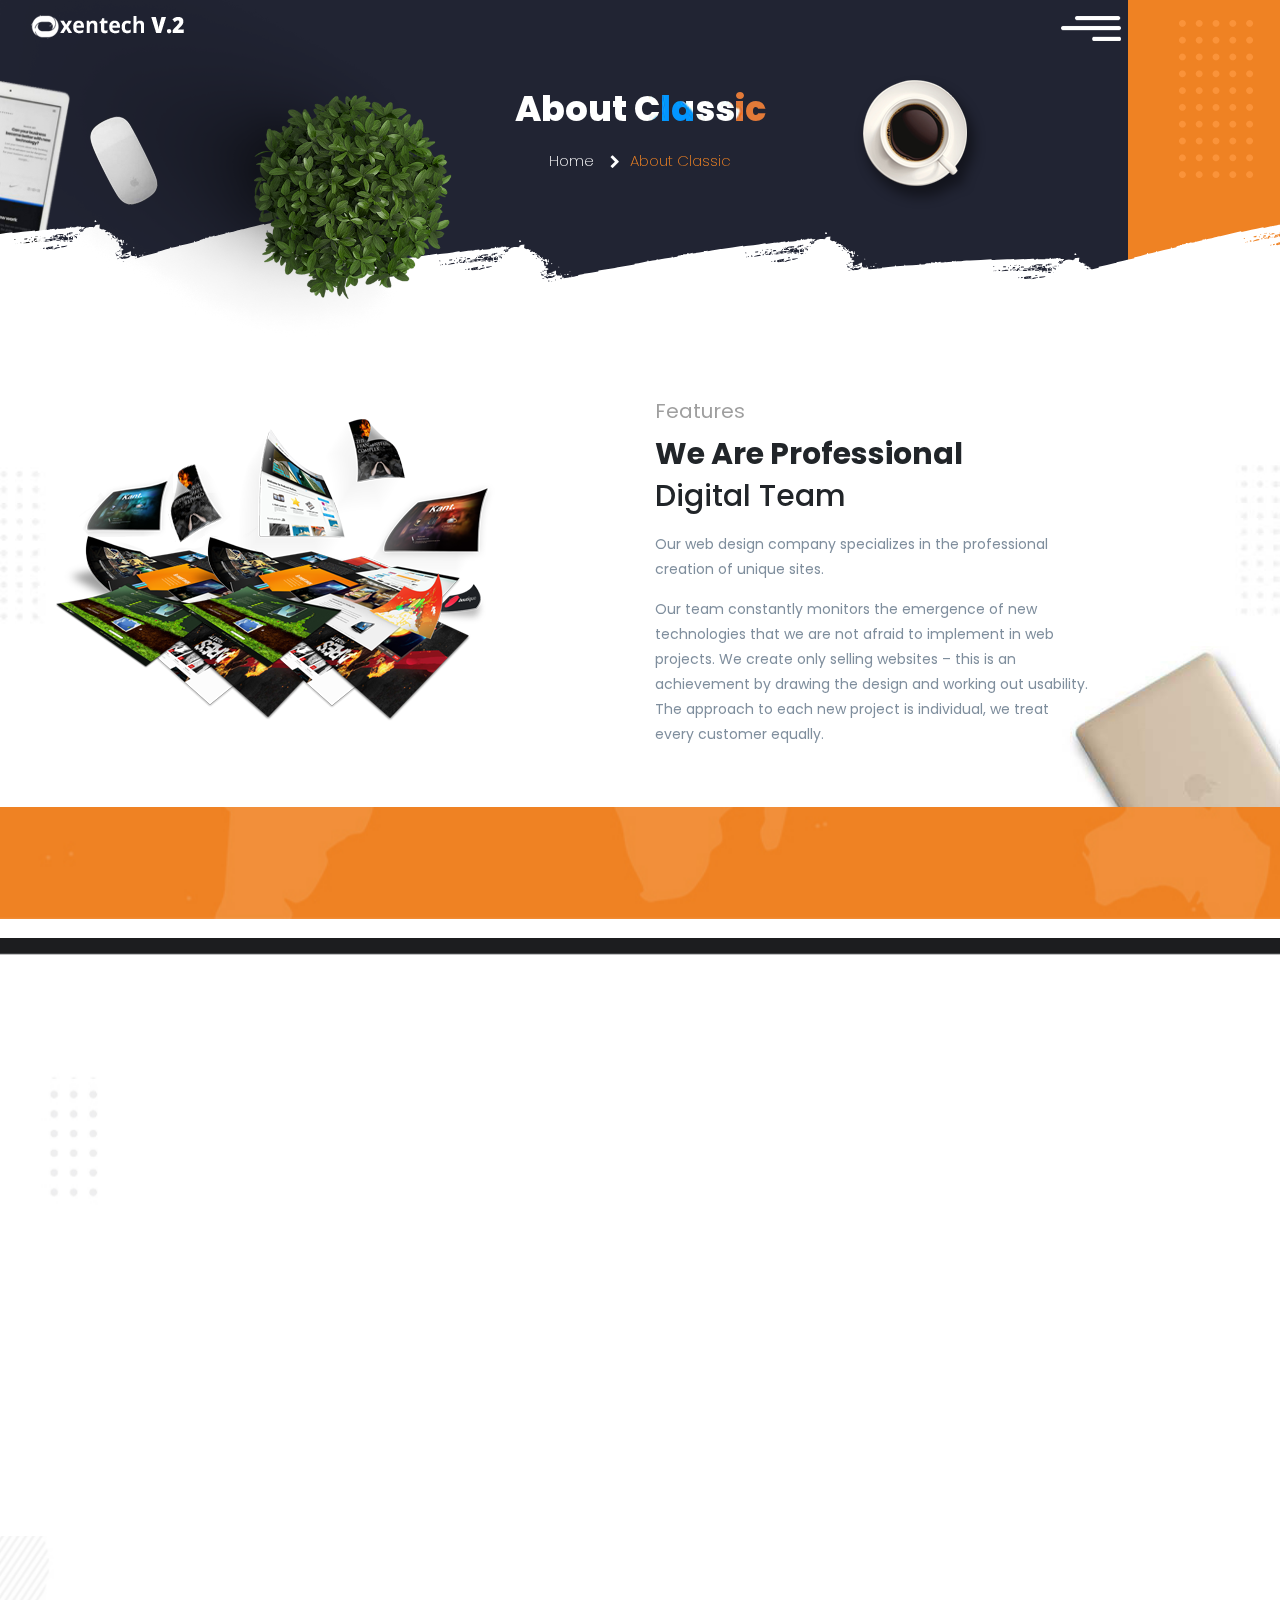
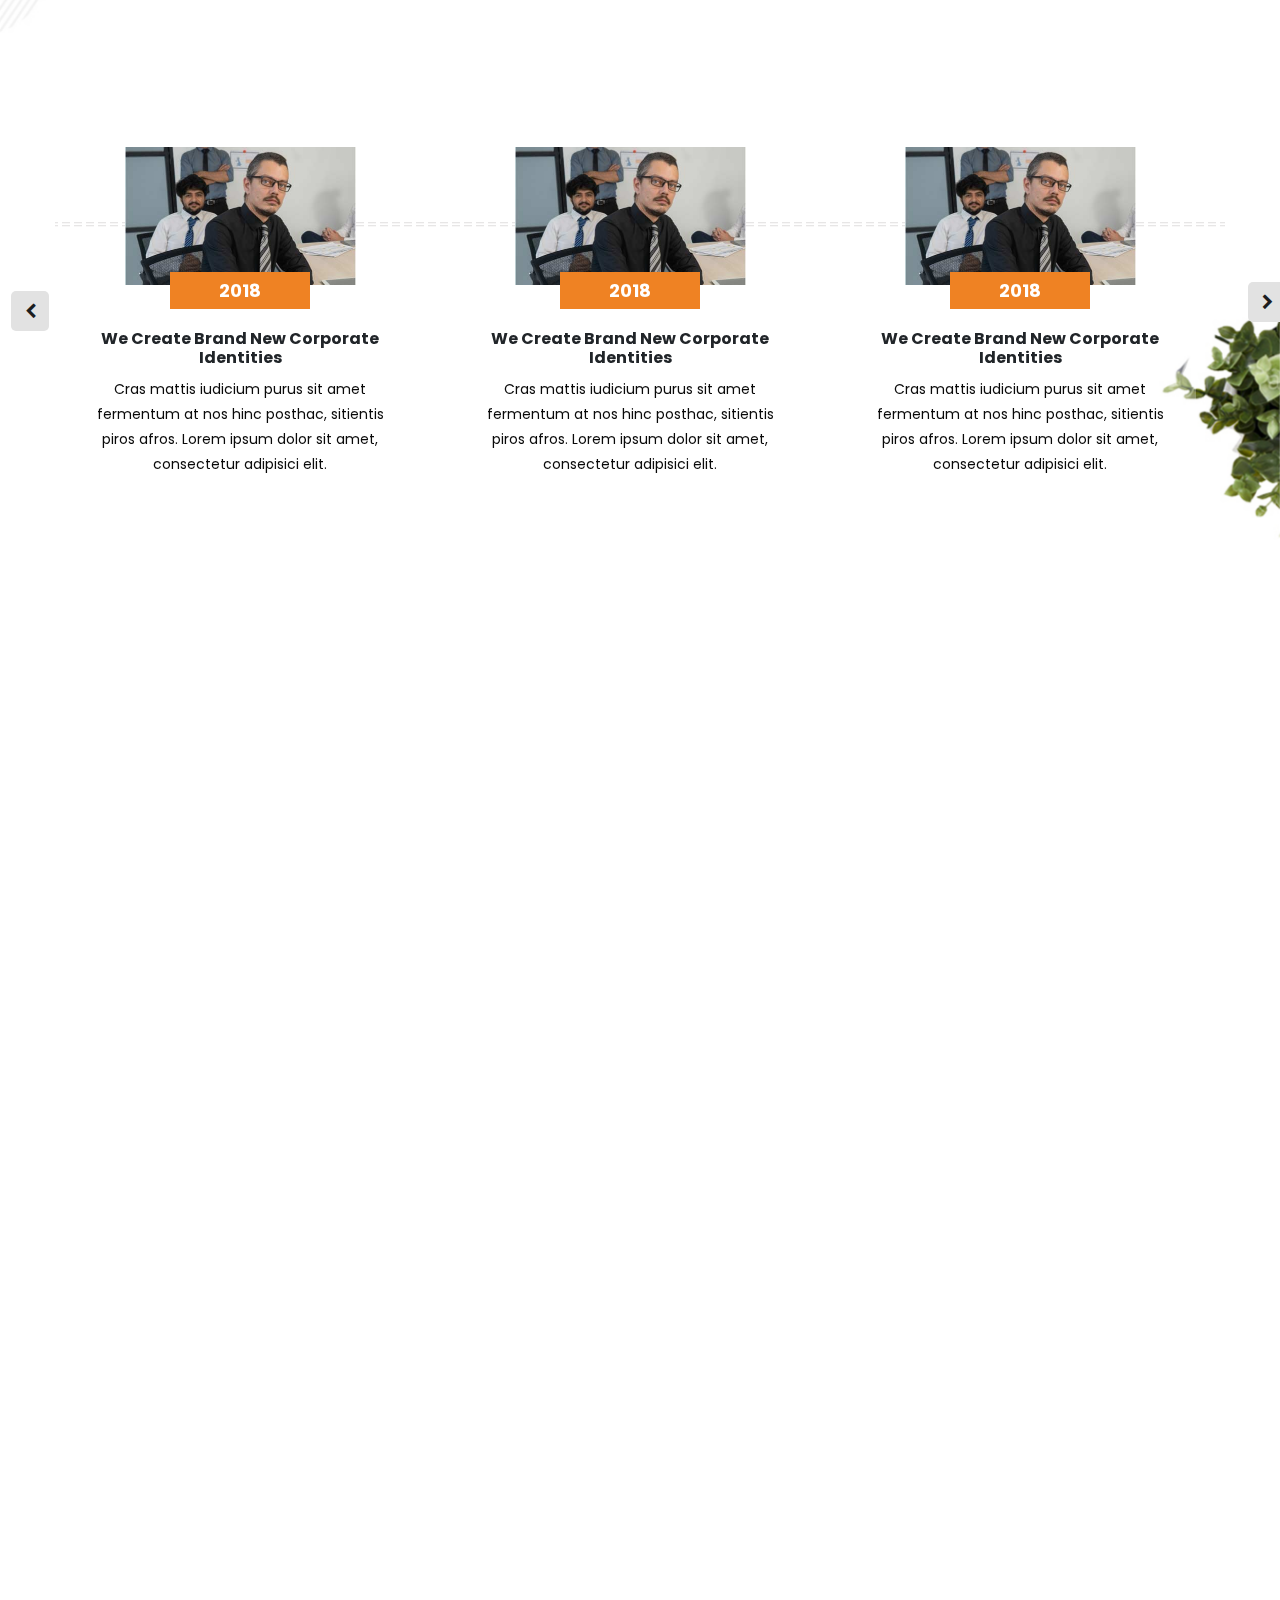
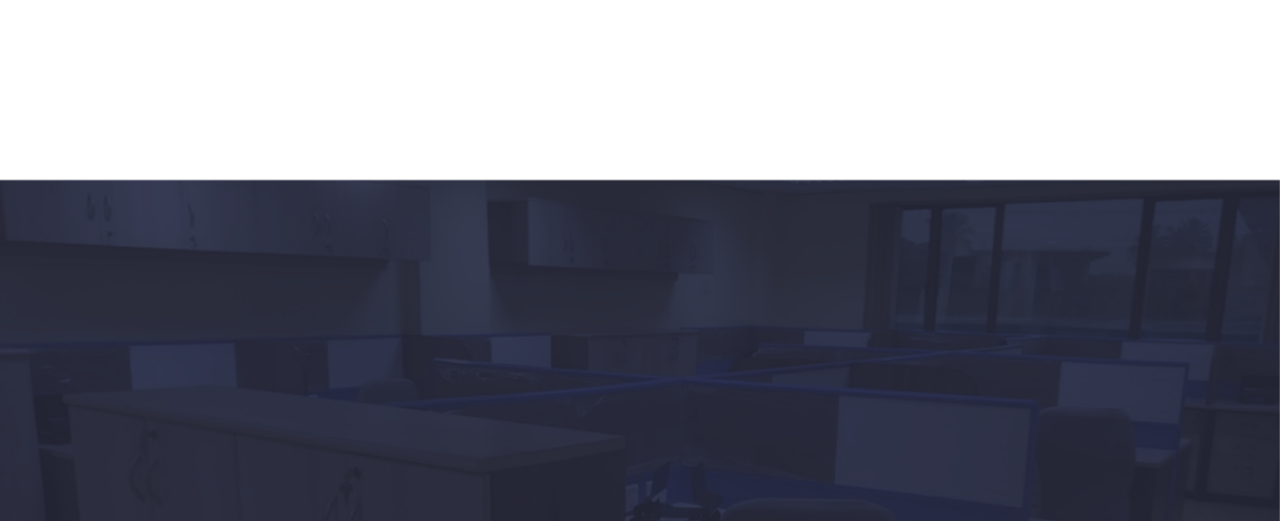
==== about.html @ 2605ba48 "TEST" ====
<!doctype html>
<html lang="en">
<head>
<meta charset="utf-8">
<meta name="viewport" content="width=device-width, initial-scale=1, shrink-to-fit=no">
<title>Oxentech V.2 - About Us</title>
<link rel="shortcut icon" href="favicon.ico" type="image/x-icon">
<!-- Bootstrap CSS -->
<link rel="stylesheet" href="css/bootstrap.min.css">
<!-- custom CSS -->
<link rel="stylesheet" type="text/css" href="css/style.css" media="all">
<link rel="stylesheet" type="text/css" href="https://stackpath.bootstrapcdn.com/font-awesome/4.7.0/css/font-awesome.min.css">
<link rel="preconnect" href="https://fonts.gstatic.com">
<link href="https://fonts.googleapis.com/css2?family=Poppins:wght@300;400;500;600;700&display=swap" rel="stylesheet">
<link rel="stylesheet" href="css/all.min.css" />
<script src="js/ofi.min.js"></script>
<link rel="stylesheet" href="font/flaticon.css" />
<link rel="stylesheet" href="css/aos.css" />
<link rel="stylesheet" href="css/magnific-popup.css" type="text/css">
<link rel="stylesheet" href="css/owl.carousel.min.css"  type="text/css">
</head>
<body>
<div class="total-wb-part about-page sub-comon-page">   
     <header class="head-main">
       <div id="dynamic">
          <nav class="navbar">
               <div class="container"> 
                  <a href="index.html" class="logo">
                     <img src="images/logo.png" alt="logo">
                  </a>
                  <span style="font-size:30px;cursor:pointer" onclick="openNav()">
                      <img src="images/bar-menu.png" alt="logo">
                  </span>
                  <div id="myNav" class="overlay">
                    <a href="javascript:void(0)" class="closebtn" onclick="closeNav()">&times;</a>
                    <div class="overlay-content">
                      <a href="about.html">About</a> 
                      <a href="services.html">Services</a> 
                      <a href="portfolio.html">Portfolio</a> 
                      <a href="contactus.html">Contact</a> 
                    </div>
                  </div>
              </div>
          </nav>
       </div>     
     </header>
    <div id="page">
        <div class="keyart" id="nonparallax">
           <div class="container">
                 <div class="sub-page-heading" data-aos="fade-up">
                    <h1> About Classic </h1>
                    <ul> <li> Home </li> <li class="active"> About Classic </li> </ul>
                 </div>
           </div>
           <img src="images/uiweb-bg5.png" class="bg-7" alt="">
        </div>
        <div class="keyart" id="parallax">
              <div class="keyart_layer parallax" id="keyart-3" data-speed="49"></div>
              <div class="keyart_layer" id="keyart-8" data-speed="100"></div>
              <div class="container">
                 <div class="sub-page-heading" data-aos="fade-up">
                    <h1> About Classic </h1>
                    <ul> <li> Home </li> <li class="active"> About Classic </li> </ul>
                 </div>
               </div>
              <img src="images/ab-coffie.png" class="ab-c" alt="picv0" data-aos="fade-left">
              <img src="images/laptop-ab.png" class="ab-c2" alt="picv0" data-aos="fade-right">
              <img src="images/ab-mouse.png" class="ab-c3" alt="picv0" data-aos="fade-up">
              <img src="images/d2.png" class="dots5" alt="picv0" data-aos="fade-up">
        </div> 
          <div id="maincontain">
               <div id="main">
                     <div class="about-text">
                       <div class="container">
                           <div class="left-text-a1">
                              <div class="demo-table-cell">
                                <div class="row">
                                    <div class="col-sm-12 col-lg-6" data-aos="fade-right">
                                       <img src="images/unnamed.png" alt="pic"> 
                                    </div>
                                     <div class="col-sm-12 col-lg-6" data-aos="fade-left">
                                        <h5> Features </h5>
                                        <h1> We Are Professional <span> Digital Team </span> </h1>
                                         <p> Our web design company specializes in the professional
                                          creation of unique sites. </p>
                                          <p> Our team constantly monitors the emergence of new technologies that we are not afraid to implement in web projects. We create only selling websites – this is an achievement by drawing the design and working out usability. The approach to each new project is individual, we treat every customer equally. </p>
                                     </div>
                                </div>
                              </div>
                           </div>
                       </div>
                       <img src="images/bg-a-1.jpg" alt="bg-ab" class="about-bg">
                     </div>
                     <section class="jarallax bg-2">
                       <img class="jarallax-img" src="images/bg-a-2.jpg" alt="">
                       <div class="container">
                          <div class="demo-table feature-call">
                                 <div class="demo-table-cell">
                                   <div class="row">
                                       <div class="col-sm-12 col-md-4 col-lg-4">
                                          <div class="comon-about-text" data-aos="fade-right">
                                             <h4> 32 + </h4>
                                             <h5> Professionals team </h5>
                                          </div>
                                       </div> 
                                       <div class="col-sm-12 col-md-4 col-lg-4">
                                          <div class="comon-about-text" data-aos="fade-down">
                                             <h4> 200 + </h4>
                                             <h5> Satisfied customers </h5>
                                          </div>
                                       </div>
                                       <div class="col-sm-12 col-md-4 col-lg-4">
                                          <div class="comon-about-text" data-aos="fade-left">
                                             <h4> 8 + </h4>
                                             <h5> Years of experience </h5>
                                          </div>
                                       </div>
                                   </div>
                                 </div>
                          </div>
                       </div>
                    </section>
                     <section class="jarallax bg-3">
                       <img class="jarallax-img d-mob-none" src="images/bg-a-3.jpg" alt="">
                       <img class="jarallax-img d-mob-block" src="images/bg-a-3-m.jpg" alt="">
                       <div class="container">
                          <div class="demo-table feature-call">
                                 <div class="demo-table-cell">
                                  <div class="about-our-div1">
                                   <div class="row">
                                       <div class="col-lg-4">
                                          <div class="comon-about-text-2" data-aos="fade-down">
                                             <span> 01 </span>
                                             <h5> <i class="far fa-check-circle"></i> Our Responsibility </h5>
                                             <p> Lorem Ipsum is simply text of the printing and typesetting industry. Lorem Ipsum has been standard dummy. Lorem ipsum dolor sit amet, consectetuer adipiscing elit, </p>
                                             <a href="#"> Learn  more </a>
                                          </div>
                                       </div> 
                                       <div class="col-lg-4">
                                          <div class="comon-about-text-2" data-aos="fade-up">
                                             <span> 02 </span>
                                             <h5> <i class="far fa-check-circle"></i> Our Approach </h5>
                                             <p> Lorem Ipsum is simply text of the printing and typesetting industry. Lorem Ipsum has been standard dummy. Lorem ipsum dolor sit amet, consectetuer adipiscing elit, </p>
                                             <a href="#"> Learn  more </a>
                                          </div>
                                       </div>
                                       <div class="col-lg-4">
                                          <div class="comon-about-text-2" data-aos="fade-down">
                                             <span> 03 </span>
                                             <h5> <i class="far fa-check-circle"></i> Our Mission </h5>
                                             <p> Lorem Ipsum is simply text of the printing and typesetting industry. Lorem Ipsum has been standard dummy. Lorem ipsum dolor sit amet, consectetuer adipiscing elit, </p>
                                             <a href="#"> Learn  more </a>
                                          </div>
                                       </div>
                                   </div>
                                  </div>
                                 </div>
                          </div>
                       </div>
                    </section>		
                     <section class="jarallax">
                       <img class="jarallax-img" src="images/aboutus2-big.jpg" alt="">
                          <div class="ps-heading" data-aos="fade-up">
                                       <h5> Few  Words About Us </h5>
                                       <h1> Our Great Story </h1> 
                                    </div>
                          <div class="demo-table feature-call">
                                 <div class="story-part-about">
                                    <div class="container">
                                       <div id="story-div" class="owl-carousel" data-aos="fade-down">
                                         <div class="items-story">
                                           <div class="img-st-box">
                                             <img src="images/st-pic.jpg" alt="">
                                           </div>
                                           <div class="story-content">
                                             <h4> 2018 </h4>
                                             <h5> We Create Brand New Corporate Identities </h5>
                                             <p> Cras mattis iudicium purus sit amet fermentum at nos hinc posthac, sitientis piros afros. Lorem ipsum dolor sit amet, consectetur adipisici elit.  </p>
                                           </div>
                                         </div>
                                         <div class="items-story">
                                           <div class="img-st-box">
                                             <img src="images/st-pic.jpg" alt="">
                                           </div>
                                           <div class="story-content">
                                             <h4> 2018 </h4>
                                             <h5> We Create Brand New Corporate Identities </h5>
                                             <p> Cras mattis iudicium purus sit amet fermentum at nos hinc posthac, sitientis piros afros. Lorem ipsum dolor sit amet, consectetur adipisici elit.  </p>
                                           </div>
                                         </div>
                                         <div class="items-story">
                                           <div class="img-st-box">
                                             <img src="images/st-pic.jpg" alt="">
                                           </div>
                                           <div class="story-content">
                                             <h4> 2018 </h4>
                                             <h5> We Create Brand New Corporate Identities </h5>
                                             <p> Cras mattis iudicium purus sit amet fermentum at nos hinc posthac, sitientis piros afros. Lorem ipsum dolor sit amet, consectetur adipisici elit.  </p>
                                           </div>
                                         </div>
                                         <div class="items-story">
                                           <div class="img-st-box">
                                             <img src="images/st-pic.jpg" alt="">
                                           </div>
                                           <div class="story-content">
                                             <h4> 2018 </h4>
                                             <h5> We Create Brand New Corporate Identities </h5>
                                             <p> Cras mattis iudicium purus sit amet fermentum at nos hinc posthac, sitientis piros afros. Lorem ipsum dolor sit amet, consectetur adipisici elit.  </p>
                                           </div>
                                         </div>
                                         <div class="items-story">
                                           <div class="img-st-box">
                                             <img src="images/st-pic.jpg" alt="">
                                           </div>
                                           <div class="story-content">
                                             <h4> 2018 </h4>
                                             <h5> We Create Brand New Corporate Identities </h5>
                                             <p> Cras mattis iudicium purus sit amet fermentum at nos hinc posthac, sitientis piros afros. Lorem ipsum dolor sit amet, consectetur adipisici elit.  </p>
                                           </div>
                                         </div>
                                       </div>
                                       <div class="about-last-sevice">
                                          <div class="comon-last-ser" data-aos="fade-down">
                                            <div class="col-lg-6">
                                              <div class="ppic-box-ser">
                                                 <img src="images/ab-pic2.jpg" alt="">
                                              </div>
                                            </div>
                                            <div class="col-lg-6">
                                              <div class="about-last-sevice-text">
                                                 <img src="images/ab-dots.png" class="bg-pic1-about" alt="">
                                                 <h6> Creative Solution And Results that Grow Brands </h6>
                                                 <h4> It's All About Turning Great <br> Ideas Into Your Project </h4>
                                                 <p> We offer a dynamic environment where work becomes fun. A creative fully furnished space located in the heart of Los Angeles, which has a lounge by the pool, arcade games, coffee bar, phone booths and of course 24×7 power and internet. </p>
                                                 <p> We offer a dynamic environment where work becomes fun. A creative fully furnished space located in the heart of Los Angeles, which has a lounge by the pool, arcade games, coffee bar, phone booths and of course 24×7 power and internet. </p>
                                                 <a href="#"> <span>  Learn more  </span>
                                                 <i class="fas fa-arrow-right"></i> </a>
                                              </div>
                                            </div>
                                          </div>
                                          <div class="comon-last-ser" data-aos="fade-up">
                                            <div class="col-lg-6">
                                              <div class="ppic-box-ser">
                                                 <img src="images/ab-pic3.jpg" alt="">
                                              </div>
                                            </div>
                                            <div class="col-lg-6">
                                              <div class="about-last-sevice-text">
                                                 <img src="images/ab-dots.png" class="bg-pic1-about" alt="">
                                                 <h6> Creative Solution And Results that Grow Brands </h6>
                                                 <h4> It's All About Turning Great <br> Ideas Into Your Project </h4>
                                                 <p> We offer a dynamic environment where work becomes fun. A creative fully furnished space located in the heart of Los Angeles, which has a lounge by the pool, arcade games, coffee bar, phone booths and of course 24×7 power and internet. </p>
                                                 <p> We offer a dynamic environment where work becomes fun. A creative fully furnished space located in the heart of Los Angeles, which has a lounge by the pool, arcade games, coffee bar, phone booths and of course 24×7 power and internet. </p>
                                                 <a href="#"> <span>  Learn more  </span>
                                                 <i class="fas fa-arrow-right"></i> </a>
                                              </div>
                                            </div>
                                          </div>
                                      </div>
                                    </div>
                                 </div>
                          </div>
                    </section>	
                     <footer>
                       <div class="ft-div-text">  
                        <div class="row">
                           <div class="col-lg-6" data-aos="fade-up">
                             <div class="top-ft" >
                                <a href="index.html" class="ft-logo"> <img src="images/logo.png" alt="".> </a>
                                <hr>
                                <p>We are a professional web and app development company based in India and provide offshore outsourcing services with complete 100% satisfaction.</p>
                              <a href="#" class="trms"> Terms and Condition Privacy Policy </a>
                             </div>
                              <p class="copy-text d-mob-none"> @ Copyright 2022 </p> 
                           </div>
                           
                           <div class="col-lg-6">
                              <div class="socal-media" data-aos="fade-left">
                                 <ul>
                                   <li> <a href="#"> <i class="fab fa-facebook-f"></i> </a> </li>
                                   <li> <a href="#"> <i class="fab fa-twitter"></i> </a> </li>
                                   <li> <a href="#"> <i class="fab fa-google-plus-g"></i> </a> </li>
                                 </ul>
                              </div>
                              <div class="clearfix"></div>
                              
                              <div class="ft-contact" data-aos="fade-down">
                                <h4> <i class="fas fa-phone-alt"></i> 0011-010203 | 0022-003344 </h4>
                                <hr>
                                <h5> Contact Us </h5>
                                <ul>
                                    <li> <i class="fas fa-map-marker-alt"></i> 11 Elgar Rd, Box Hill South, VIC XX45 Australia </li>
                                    <li>
                                        <a href="mailto:"> <i class="fas fa-envelope"></i> support@example.com </a>
                                    </li>
                                </ul>
                            </div>

                           </div>
                        </div>
                       </div> 
                        <img src="images/ft-bg.png" class="ft-bg1" alt="">
                       <p class="copy-text d-mob-block"> @ Copyright 2020 </p>
                     </footer>
                </div>
         </div>  
    </div>
</div> 
<!-- Bootstrap JS -->
<script src="js/jquery-3.4.1.min.js"></script>
<script src="js/popper.min.js" ></script>
<script src="js/bootstrap.min.js" ></script>
<script src="js/coustom.js"></script>
<script src="js/jarallax.js"></script>
<script type="text/javascript" src="js/carasoul-d.js"></script>
<script type='text/javascript' src='js/owl.carousel.min.js'></script>
<script src="js/aos.js"></script>
<script>
  AOS.init({
	duration: 1200,
  once: true,
	easing: 'ease-in-out-sine'
  });
</script>
<script type="text/javascript" src="js/jquery.simplePagination.js"></script>
<script type="text/javascript" src="js/jquery.magnific-popup.min.js"></script>
 </body>
</html>
---- css/style.css ----
@charset "utf-8";*,::after,::before{box-sizing:border-box;padding:0;margin:0;}
a:hover{text-decoration:none;}
a, abbr, acronym, address, applet, big, blockquote, body, cite, code, dd, del, dfn, div, dl, dt, em, fieldset, font, form, h1, h2, h3, h4, h5, h6, html, iframe, img, ins, kbd, label, legend, li, object, ol, p, pre, q, s, samp, small, span, strike, strong, sub, sup, tt, ul, var{border:0;font-style:inherit;font-weight:inherit;margin:0;outline:none !important;padding:0;vertical-align:baseline;font-family:'Poppins', sans-serif;}
button:focus{border:none;outline:none;box-shadow:none;}
img{max-width:100%;}
body{margin:0;padding:0;font-size:15px;color:#212529;}
h1{font-size:30px;font-weight:700;}
p{color:#7f8e9d;}
.total-wb-part{overflow:hidden;}
.head-main{position:relative;left:0;right:0;top:0;width:100%;margin:auto;overflow:hidden;}
.navbar{position:fixed;z-index:2222;left:0;right:0;top:0;width:73%;}
.newClass .navbar{position:fixed;width:100%;background:#212332;animation:slide-down 0.7s;z-index:99;}
@keyframes slide-down{0%{transform:translateY(-100%);}
 100%{transform:translateY(0);}
 }
 @keyframes slide{0%{opacity:0;transform:translateY(50%);}
 100%{opacity:1;transform:translateY(0);}
 }
.overlay{height:0%;width:100%;position:fixed;z-index:93;top:0;left:0;background-color:rgb(0,0,0);background-color:rgba(0,0,0, 0.9);overflow-y:hidden;transition:0.5s;}
.overlay-content{position:relative;top:25%;width:100%;text-align:center;margin-top:30px;}
.overlay a{padding:8px;text-decoration:none;font-size:36px;color:#818181;display:block;transition:0.3s;}
.overlay a:hover, .overlay a:focus{color:#f1f1f1;}
.overlay .closebtn{position:absolute;top:20px;right:45px;font-size:60px;}
.banner-part{position:absolute;left:0;right:0;top:0;width:100%;margin:auto;z-index:1;}
.banner-part .parallax-window{height:676px;}
.banner-content{display:flex;padding-top:150px;}
.ban-text h5,.ban-text h1{color:#fff;}
@media (min-width:1600px){.banner-part .parallax-window{height:876px;}
.dots1{position:absolute;left:50%;top:120px;}
}
@media screen and (max-height:450px){.overlay{overflow-y:auto;}
 .overlay a{font-size:20px}
 .overlay .closebtn{font-size:40px;top:15px;right:35px;}
}
.jarallax-keep-img{position:relative;z-index:0;}
.jarallax-keep-img > .jarallax-img{position:relative;display:block;max-width:100%;height:auto;z-index:-100;}
.jarallax{min-height:676px;}
.jarallax-keep-img.demo-float-left{margin-right:15px;margin-left:-60px;}
.jarallax-keep-img.demo-float-right{margin-left:15px;margin-right:-60px;}
.jarallax{position:relative;z-index:0;}
.jarallax > .jarallax-img{position:absolute;object-fit:cover;font-family:'object-fit:cover;';top:0;left:0;width:100%;height:100%;z-index:-1;}
.demo-table{display:table;width:100%;height:600px;}
.demo-table-cell{display:table-cell;vertical-align:middle;}
.demo-gap{padding:50px;overflow:hidden;}
.demo-gap h1,.demo-gap h2,.demo-gap h3{text-align:center;}
.demo-gap .container{max-width:800px;margin:0 auto;}
.demo-gap-half{display:table;width:100%;}
.demo-gap-half > div{display:table-cell;width:50%;}
.demo-gap-half .demo-gap-1 .jarallax,.demo-gap-half .demo-gap-2 .jarallax{padding-top:56.25%;min-height:0;height:0;}
.demo-gap-half .demo-gap-1 .jarallax{padding-top:112.5%;}
.demo-float-left{float:left;}
.demo-float-right{float:right;}
.slider{background:url(../images/broser.png) no-repeat;height:372px;width:631px;display:inline-block;margin:60px 0 0 82px;position:relative;}
.po-slider{height:392px;overflow:hidden;top:35px;position:relative;width:615px;border-radius:0 0 8px 8px;left:1px;}
.ps-items{height:330px;overflow:hidden;width:613px;border-radius:0 0 8px 8px;}
.po-slider:hover .ps-items{overflow-Y:scroll;overflow-X:hidden;}
.po-slider:hover .ps-items::-webkit-scrollbar{width:6px;}
.ps-items::-webkit-scrollbar-track{box-shadow:inset 0 0 5px grey;}
.ps-items::-webkit-scrollbar-thumb{background:#0696fb;}
.ps-items::-webkit-scrollbar-thumb:hover{background:#0696fb;}
.ps-items img{width:100% !important;border-radius:0 0 8px 8px;}
.demo-table-cell .row{place-items:center;}
.banner-text{position:relative;padding-left:35px;z-index:3;}
.banner-text:before{width:150px;height:282px;top:-50px;position:absolute;content:'';border:solid 10px #2a2d42;z-index:1;left:0;}
.banner-text:after{width:150px;height:282px;top:-50px;position:absolute;content:'';background:-moz-linear-gradient(-45deg, rgba(34,36,51,1) 0%, rgba(33,35,49,1) 72%, rgba(33,35,49,1) 81%, rgba(33,35,50,0) 100%);background:-webkit-linear-gradient(-45deg, rgba(34,36,51,1) 0%,rgba(33,35,49,1) 72%,rgba(33,35,49,1) 81%,rgba(33,35,50,0) 100%);background:linear-gradient(135deg, rgba(34,36,51,1) 0%,rgba(33,35,49,1) 72%,rgba(33,35,49,1) 81%,rgba(33,35,50,0) 100%);filter:progid:DXImageTransform.Microsoft.gradient( startColorstr='#222433', endColorstr='#00212332',GradientType=1 );z-index:2;right:120px;}
.banner-text h5{text-transform:capitalize;margin-bottom:8px;position:relative;z-index:3;color:#fff;}
.banner-text h1{background:url(../images/text-bg.jpg) no-repeat;color:transparent;background-clip:text;-webkit-text-fill-color:transparent;-webkit-background-clip:text;background-position:-130px;font-size:35px;font-weight:800;position:relative;z-index:3; background-color:#fff;}
.discover-bn{position:relative;z-index:3;background-image:linear-gradient(to bottom, #ffffff, #e8e8e8, #d1d1d1, #bbbbbb, #a5a5a5);border-radius:0;margin:20px 0 0 0;padding:12px 20px;border:none;font-size:14px;}
.discover-bn span{color:#29234f !important;}
.discover-bn:after{height:46px;width:1px;position:absolute;content:'';right:47px;background:#6c6693;top:0;}
.discover-bn i{margin-left:25px;}
.owl-nav{position:absolute;bottom:-60px;left:0;}
.owl-prev{width:10px;height:10px;display:inline-block;position:relative;left:8px;background:transparent;border:solid transparent;}
.owl-prev span{display:none;}
.owl-prev:after{position:absolute;left:0;bottom:0;font-size:16px;line-height:40px;background:#2a2d42;box-shadow:#1e1d21 0px 8px 15px;color:#88819a;z-index:3;display:inline-block;width:38px;height:40px;border-radius:5px;content:'\f053';font-family:'FontAwesome';}
.owl-next{width:10px;height:10px;display:inline-block;position:relative;left:43px;background:transparent;border:solid transparent;}
.owl-next span{display:none;}
.owl-next:after{position:absolute;left:0;bottom:0;font-size:16px;line-height:40px;background:#2a2d42;box-shadow:#1e1d21 0px 8px 15px;color:#88819a;z-index:3;display:inline-block;width:38px;height:40px;border-radius:5px;content:'\f054';font-family:'FontAwesome';}
.about-page{position:relative;width:100%;overflow:hidden;}
.about-text{padding-bottom:60px;}
.keyart, .keyart_layer{height:680px;}
#parallax{display:none;}
#nonparallax{display:block;}
#maincontain{background-color:#fff;position:relative;z-index:98;}
.pax #maincontain{top:140px;}
#main{width:100%;padding-left:0;padding-right:0;margin-left:auto;margin-right:auto;z-index:99;position:relative;background-color:#fff;}
.about-bg{position:absolute;top:0;left:0;right:0;background-size:cover;margin:auto;}
.about-text .discover-bn{background-image:linear-gradient(to bottom, #4c4382, #48407c, #443c76, #413970, #3d366a);}
.about-text .discover-bn span,.about-text .discover-bn i{color:#fff !important;}
.feature-call .left-text-a2 h5{color:#fff;margin-bottom:10px;}
.feature-call .left-text-a2 h1{margin-bottom:20px;color:#fff;line-height:42px;}
.feature-call .left-text-a2 p{color:#fff;}
.feature-call .left-text-a2 span{font-weight:200;}
.feature-call .left-text-a2 hr{background:#ef8223;width:50%;height:2px;}
.feature-call .left-text-a2 .form-group h5{color:#fff;margin-bottom:20px;font-weight:400;font-size:16px;text-transform:uppercase;}
.feature-call .email-text{display:flex;background:#fff;border-radius:8px;height:43px;place-items:center;}
.feature-call .email-text .form-control{border:none;height:43px;}
.feature-call .email-text .btn{background:#ef8223;color:#fff;outline:none;border-radius:0 8px 8px 0;height:43px;font-size:14px;}
.services-home{background:#fbfbfb;width:100%;display:inline-block;padding-left:90px;}
.left-text-a3{margin-top:90px;padding-right:30px;}
.accordion .card-header:after{font-family:'FontAwesome';content:"\f068";float:right;}
.accordion .card-header.collapsed:after{content:"\f067";}
.right-sevices-1{padding-left:15px 0 0 0;width:100%;flex-wrap:wrap;display:flex;}
.right-sevices-1 > div{padding:0;}
.comon-services{position:relative;height:394px;overflow:hidden;width:100%;display:grid;place-items:center;text-align:center;transition:all 0.5s;background:#ecebeb;}
.comon-services .item-services{z-index:3;position:relative;}
.comon-services:hover{background:#fff;}
.comon-services .services-i{position:absolute;top:0;right:0;}
.comon-services .services-i2{position:absolute;left:10px;bottom:0;}
.comon-services span{margin-bottom:30px;display:inline-block;}
.comon-services h5{font-weight:600;font-size:18px;margin-bottom:30px;background-image:linear-gradient( to left, transparent, transparent 50%, #ef8223 50%, #ef8223 );background-position:100% 0;background-size:200% 100%;transition:all 0.25s ease-in;padding:8px 2px;}
.comon-services p{font-weight:500;font-size:13px;line-height:26px;width:91%;margin:auto;margin-bottom:50px;}
.comon-services:hover h5{background-position:0 0;color:#fff;}
.comon-services a{font-weight:600;color:#4d4484;text-transform:uppercase;background-image:linear-gradient( to left, transparent, transparent 50%, #4b4280 50%, #4b4280 );background-position:100% 0;background-size:200% 100%;transition:all 0.25s ease-in;padding:8px 15px;}
.comon-services a:hover{background-position:0 0;color:#fff;}
.ps-heading{text-align:center;margin:101px 0 50px 0;width:100%;display:inline-block;}
.portfolio-part-home .row > div{padding:0;}
.portfolio-items{width:96%;overflow:hidden;height:300px;margin-bottom:10px;}
.portfolio-items img{transition:all 0.5s;width:100%;}
.portfolio-items:hover img{-webkit-transform:scale(1.08);transform:scale(1.08);}
.portfolio-items:hover .zoom-div{opacity:9;width:80%;height:80%;}
.portfolio-items:hover .image-link{cursor:pointer;}
.zoom-div{position:absolute;bottom:0;width:0;height:0;background:rgba(0,0,0,0.5);top:0;left:0;right:0;opacity:0;transition:all 0.5s;margin:auto;display:grid;place-items:center;}
.zoom-div i{font-size:40px;color:#fff;}
.discover-bn2{position:relative;z-index:3;background-image:linear-gradient(to bottom, #4c4382, #48407c, #443c76, #413970, #3d366a);border-radius:0;margin:auto;top:80px;padding:12px 20px;border:none;font-size:14px;text-align:center;display:table;}
.discover-bn2 span{color:#fff !important;}
.discover-bn2:after{height:46px;width:1px;position:absolute;content:'';right:47px;background:#6c6693;top:0;}
.discover-bn2 i{margin-left:25px;color:#fff;}
.wr-heading{margin:155px 0 80px 0;}
.sevices-items-next{background:#fff;box-shadow:0 1px 8px 0 rgb(0 0 0 / 6%);height:182px;padding:25px 10px 10px 10px;display:inline-block;width:100%;background-image:linear-gradient( to left, transparent, transparent 50%, #ecebeb 50%, #ecebeb );background-position:100% 0;background-size:200% 100%;transition:all 0.25s ease-in;}
.sevices-items-next:hover{background-position:0 0;}
.sevices-items-next h4{font-weight:800;color:#b7b7b7;}
.sevices-items-next span{margin:auto;text-align:center;display:table;}
.sevices-items-next h5{font-weight:800;font-size:16px;color:#090909;text-align:center;}
.services2-part-home{padding:0 20px;width:100%;}
.textimonal-part-home{width:100%;padding:180px 0 0 50px;}
.client-part-div-text{width:100%;display:inline-block;}
.client-part-div-text h5{font-size:16px;margin-bottom:14px;}
.client-part-div-text h1{margin-bottom:14px;}
.cr-items{background:#fff;box-shadow:0 1px 8px 0 rgb(0 0 0 / 6%);width:80%;padding:50px 30px 0 30px;box-sizing:border-box;border-radius:8px;height:325px;}
.cr-items h5{color:#ef8223;position:relative;line-height:29px;margin-top:20px;margin-left:75px;}
.cr-items h5:after{position:absolute;left:-70px;content:'';top:30%;width:50px;height:2px;background:#ef8223;}
.cr-items h5 span{display:block;font-size:16px;color:#212529;}
.slider-ts .owl-nav{top:45%;bottom:0;left:-75px;}
.slider-ts{display:inline-block;padding-left:100px;}
.textimonal-part-home .row{place-items:center;}
.textimonal-part-home .owl-prev:after,.textimonal-part-home .owl-next:after{box-shadow:none;color:#fff;}
footer{position:relative;width:100%;display:inline-block;}
.ft-bg1{position:absolute;top:0;left:0;right:0;width:100%;}
.ft-div-text{position:relative;z-index:9;width:100%;padding-top:22px;}
.top-ft{margin:90px 0 0 50px;}
.top-ft .ft-logo{margin-bottom:10px;display:inline-block;}
.top-ft hr{background:#ef8223;width:20%;height:2px;}
.top-ft p{margin-bottom:20px;color:#fff;font-weight:200;font-size:14px;}
.top-ft .trms{color:#ef8223;}
.copy-text{background:#4b4381;color:#fff;display:inline-block;width:100%;padding:15px 0 15px 50px;margin:16px 0 0 0;}
.socal-media ul{list-style-type:none;padding:0;margin:0 150px 0 0;float:right;}
.socal-media ul li{display:inline-block;margin:0 5px;}
.socal-media ul li a{display:inline-block;width:49px;height:49px;border-radius:50%;border:solid 1px #bbb;overflow:hidden;text-align:center;line-height:49px;color:#fff;font-size:20px;transition:all 0.5s;}
.socal-media ul li a:hover{background:#fff;color:#4b4381;}
.ft-contact{background:rgba(94, 94, 112, 0.3);width:100%;margin-top:20px;padding-left:20px;padding-top:30px;height:100%;}
.ft-div-text .row > div{padding:0;}
.ft-contact h4{color:#fff;}
.ft-contact h4 i{margin-right:10px;color:#ef8223;}
.ft-contact hr{background:#ef8223;width:20%;height:2px;}
.ft-contact h5{color:#fff;font-size:20px;font-weight:700;margin-bottom:20px;}
.ft-contact ul{list-style-type:none;}
.ft-contact ul li{color:#fff;line-height:35px;}
.ft-contact ul i{margin-right:5px;color:#ef8223;}
.ft-contact ul li a{color:#fff;}
.sub-page-heading{display:table;text-align:center;position:relative;z-index:3;margin:auto;top:88px;}
.sub-page-heading h1{background:url(../images/text-bg.jpg) no-repeat;color:transparent;background-clip:text;-webkit-text-fill-color:transparent;-webkit-background-clip:text;background-position:-154px;font-size:35px;font-weight:800;position:relative;z-index:3;}
.sub-page-heading ul{list-style-type:none;padding:0;margin:20px 0 0 0;}
.sub-page-heading ul li{display:inline-block;margin:0 16px;color:#fff;position:relative;font-weight:200;}
.sub-page-heading ul .active{color:#ef8223;}
.sub-page-heading ul li:first-child:after{position:absolute;content:'\f054';font-family:'FontAwesome';font-size:14px;top:2px;right:-26px;}
.about-page .keyart, .about-page .keyart_layer{height:339px;}
.about-page #keyart-3{background-repeat:no-repeat;}
.about-page #keyart-8{background-image:url('../images/aboutus-topbg-01.svg');background-repeat:repeat-x;}
.about-page .navbar{width:90%;}
.about-page .newClass .navbar{width:100%;}
.about-page .left-text-a1 h5{color:#9f9f9f;}
.about-page .left-text-a1 h1 span{display:block;}
.about-page .left-text-a1 p{width:76%;}
.about-page .left-text-a1 p:last-child{margin-top:15px;}
.bg-2{min-height:131px;}
.bg-2 .demo-table{height:131px;}
.about-page .about-text{padding-bottom:60px;padding-top:60px;}
.comon-about-text{text-align:center;display:table;}
.comon-about-text h4{color:#fff;font-weight:600;margin-bottom:10px;}
.about-page .feature-call .row > div:last-child .comon-about-text{float:right;}
.about-page .feature-call .row > div:nth-child(2) .comon-about-text{margin:auto;}
.bg-3{min-height:591px; display:inline-block; width:100%; top:0;}
.bg-3 .demo-table{height:591px;}
.about-our-div1{padding:0;min-height:337px;display:inline-block;box-sizing:border-box;}
.comon-about-text-2 span{width:72px;height:72px;background-color:#ef8223;color:#fff;display:grid;margin:auto;place-items:center;border-radius:50%;overflow:hidden;font-size:23px;font-weight:700;margin-bottom:15px;}
.comon-about-text-2{text-align:center;display:inline-block;padding:35px 45px 50px 45px;min-height:337px;width:100%;background:#fff;border:solid 1px #e6e5e5;}
.comon-about-text-2 h5{font-weight:700;margin-bottom:15px;}
.comon-about-text-2 p{font-size:14px;line-height:25px;margin-bottom:15px;}
.comon-about-text-2 h5 i{color:#4b4281;margin-right:8px;}
.comon-about-text-2 a{font-weight:600;color:#4b4281;margin-bottom:15px;}
.items-story{width:95%;height:330px;display:inline-block;position:relative;}
.items-story:after{position:absolute;right:-119px;top:20%;content:"===============";color:#e7e6e6;width:191px;}
.owl-carousel .owl-stage .owl-item:nth-chid(1) .items-story:after{display:none;}
.items-story .img-st-box{position:absolute;height:138px;width:231px;display:inline-block;margin:auto;left:0;right:0;}
.items-story .img-st-box img{object-fit:cover;width:100%;height:100%;}
.story-content{position:absolute;top:125px;left:0;right:0;display:inline-block;margin:auto;width:100%;padding:0 10px;text-align:center;}
.story-content h4{background:#ef8223;color:#fff;padding:8px 0;width:40%;margin:auto;font-size:18px;font-weight:700;margin-bottom:10px;}
.story-content h5{font-size:16px;font-weight:700;padding-top:10px;padding-bottom:10px;}
.story-content p{width:100%;padding:0 30px;margin:auto;font-size:14px;color:#090909;line-height:25px;}
.story-part-about .owl-prev:after{background:#e2e2e2 !important;box-shadow:none !important;color:#1c1d1f !important;}
.story-part-about .owl-next:after{background:#e2e2e2 !important;box-shadow:none !important;color:#1c1d1f !important;}
.story-part-about .owl-nav{top:50%;left:0;right:0;}
.story-part-about .owl-next{width:10px;height:10px;display:inline-block;position:absolute;right:-30px;left:initial;}
.story-part-about .owl-prev{left:-47px;}
.about-last-sevice{margin:126px 0 120px 0;}
.comon-last-ser{display:flex;flex-wrap:wrap;width:100%;margin-bottom:25px;}
.comon-last-ser > div{padding:0;}
.ppic-box-ser{height:513px;width:100%;}
.ppic-box-ser img{object-fit:cover;width:100%;height:100%;}
.about-last-sevice-text{background:#f3f3f3;padding:48px 30px 0 30px;height:513px;}
.about-last-sevice-text h6{margin-bottom:20px;}
.about-last-sevice-text h4{font-weight:700;line-height:30px;margin-bottom:20px;}
.about-last-sevice-text p{margin-bottom:20px;}
.about-last-sevice-text a{position:absolute;background-image:linear-gradient(to bottom, #4c4382, #48407c, #443c76, #413970, #3d366a);border-radius:0;bottom:30px;padding:12px 20px;border:none;font-size:14px;display:table;}
.about-last-sevice-text p{font-size:14px;font-weight:200;line-height:25px;}
.about-last-sevice-text a span{color:#fff;margin-right:25px;}
.about-last-sevice-text a i{color:#fff;}
.about-last-sevice-text a:after{height:46px;width:1px;position:absolute;content:'';right:16px;background:#6c6693;top:0;margin-right:27px;}
.about-last-sevice .comon-last-ser:last-child{flex-direction:row-reverse;}
.story-content h5,.story-content p{background:rgba(255,255,255,0.3);}
.bg-pic1-about{position:absolute;right:25px;top:10px;}
.bg-3 .row > div{padding:0;}
.bg-3 .row > div:first-child .comon-about-text-2{border-right:none;}
.bg-3 .row > div:last-child .comon-about-text-2{border-left:none;}
.top-services-head{text-align:center;display:block;}
/*.services-page #keyart-3{background-image:url('../images/subpage-banner-01.svg');background-repeat:no-repeat;}
*/.services-page #keyart-8{background-image:url('../images/aboutus-topbg-01.svg');background-repeat:repeat-x;}
.services-page .keyart, .services-page .keyart_layer{height:339px;}
.services-page .navbar{width:90%;}
.tabs-section{width:80%;margin:auto;}
.services-page .bg-2{min-height:884px; position:relative;}
.tabs-section .tab-content{padding-left:20px;float:right;}
.tabs-section .row{justify-content:space-between;}
.tabs-section .nav-link{background:#e6e6e6;border-radius:0;margin-bottom:10px;display:flex;place-items:center;position:relative;}
.tabs-section .nav-link:after{position:absolute;right:-15px;top:17px;border-top:15px solid transparent;border-right:none;border-left:15px solid #e6e6e6;border-bottom:15px solid transparent;content:'';}
.tabs-section .nav-link span{color:#090909;font-weight:700;margin:0 3px;}
.tabs-section .nav-link span:before{color:#acacac;font-weight:200;font-size:30px;}
.tabs-section .nav-pills .nav-link.active, .tabs-section .nav-pills .show>.nav-link{background:#4c4382;color:#fff;}
.tabs-section .nav-pills .nav-link.active span, .tabs-section .nav-pills .show>.nav-link span{color:#fff;}
.tabs-section .nav-pills .nav-link.active span:before, .tabs-section .nav-pills .show>.nav-link span:before{color:#fff;}
.tabs-section .nav-pills .nav-link.active:after, .tabs-section .nav-pills .show>.nav-link:after{border-left:15px solid #4c4382;}
.inside-ser-div1{width:80%;margin-left:25px;}
.inside-ser-div1 figure{width:100%;height:226px;display:inline-block;}
.inside-ser-div1 figure img{object-fit:cover;width:100%;height:100%;}
.inside-ser-div1 p{color:#8b8b8b;font-size:16px;margin-bottom:15px;}
.inside-ser-div1 ul{list-style-type:none;}
.inside-ser-div1 ul li{color:#8b8b8b;line-height:35px;display:flex;place-items:center;font-size:14px;}
.inside-ser-div1 ul li i{color:#ef8223;margin-right:10px;font-size:20px;}
.items-divs{position:relative;background:rgba(17,18,28, 0.5);height:500px;width:100%; display:inline-block;}
.content-div-items{position:absolute;left:0;right:0;top:0;background:rgba(17,18,28, 0.9);height:100%;width:100%;text-align:center;padding:70px 35px 0 35px;}
.content-div-items span,.content-div-items h4,.content-div-items p{color:#fff;}
.content-div-items span:before{font-size:35px;font-size:65px;margin-left:0;}
.content-div-items h4{font-weight:700;margin-bottom:30px;}
.content-div-items p{font-size:14px;margin-bottom:50px;}
.content-div-items a{background:#fff;color:#262834;padding:15px 25px;position:relative;font-weight:700;}
.content-div-items a:after{position:absolute;content:'';width:1px;height:51px;right:49px;top:0;background:#262834;}
.content-div-items a i{margin-left:25px;}
.ser-boxpart .row > div{padding:0;}
.se-div2{background:rgba(239,130,35, 0.6);}
.services-page .wr-heading{margin:65px 0 0 0;display:inline-block;text-align:center;}
.services-page .wr-heading h1{color:#fff;margin-bottom:25px;}
.services-page .wr-heading p{color:#fff;width:80%;margin:auto;line-height:25px;}
.services-page .about-our-div1 .row > div{padding-left:15px;padding-right:15px;}
.services-page .comon-about-text-2{background:none;border:none;position:relative;}
.services-page .comon-about-text-2 figure{width:170px;height:170px;overflow:hidden;border-radius:50%;margin:auto;}
.services-page .comon-about-text-2 figure img{object-fit:cover;width:100%;height:100%;}
.services-page .comon-about-text-2 .intext-div{position:absolute;top:180px;left:0;right:0;}
.services-page .comon-about-text-2 .intext-div span{width:40px;height:40px;font-size:20px;}
.services-page .comon-about-text-2 .intext-div h5{color:#fff;}
.services-page .comon-about-text-2 .intext-div p{color:#c6c6c6;}
.services-page .about-our-div1{width:100%;}
.services-page .newClass .navbar{width:100%;}
.ser-boxpart{display:inline-block; width:100%; position:relative;}
/*.portfolio-page #keyart-3{background-image:url('../images/subpage-banner-01.svg');background-repeat:no-repeat;}
*/.portfolio-page #keyart-8{background-image:url('../images/aboutus-topbg-01.svg');background-repeat:repeat-x;}
.portfolio-page .keyart, .portfolio-page .keyart_layer{height:339px;}
.portfolio-page .navbar{width:90%;}
.portfolio-page .newClass .navbar{width:100%;}
.bg-ps{}
.portfolio-page .warning{margin:10px auto 0;width:425px;text-align:center;font-size:20px;}
.portfolio-page #scroller{width:100%;height:425px;margin:0 auto;padding:50px 0;-webkit-perspective:500px;-moz-perspective:500px;-o-perspective:500px;}
.portfolio-page #scroller .slide-div-ps{width:75%;margin:auto;}
.portfolio-page #scroller .item{width:700px;display:block;position:absolute;border-radius:10px;-webkit-box-reflect:below 0px -webkit-gradient(linear, left top, left bottom, from(transparent), color-stop(.85, transparent), to(rgba(255, 255, 255, 0.15)));-webkit-transition:all 0.4s ease-in-out;-moz-transition:all 0.4s ease-in-out;-o-transition:all 0.4s ease-in-out;z-index:0;left:0;right:0;margin:auto;cursor:pointer;}
.portfolio-page #scroller .item:before{border-radius:10px;width:500px;display:block;content:'';position:absolute;width:100%;height:100%;box-shadow:inset 0 0 0 1px rgba(255, 255, 255, 0.3), 0 0 0 1px rgba(0, 0, 0, 0.4);}
.portfolio-page #scroller .item img{display:block;border-radius:10px;}
.portfolio-page #scroller .left{-webkit-transform:rotateX(0) translateX(-320px) scale(0.4, 0.6);-moz-transform:rotateX(0) translateX(-320px) scale(0.4, 0.6);-o-transform:rotateX(0) translateX(-320px) scale(0.4, 0.6);}
.portfolio-page #scroller .middle{z-index:1;-webkit-transform:rotateY(0deg) translateX(0) scale(1);-moz-transform:rotateY(0deg) translateX(0) scale(1);-o-transform:rotateY(0deg) translateX(0) scale(1);}
.portfolio-page #scroller .right{-webkit-transform:rotateX(0) translateX(320px) scale(0.4, 0.6);-moz-transform:rotateX(0) translateX(320px) scale(0.4, 0.6);-o-transform:rotateX(0) translateX(320px) scale(0.4, 0.6);}
.portfolio-page #scroller .left-hidden{opacity:0;z-index:-1;-webkit-transform:rotateX(0) translateX(-430px) scale(0.3, 0.5);-moz-transform:rotateX(0) translateX(-430px) scale(0.3, 0.5);-o-transform:rotateX(0) translateX(-430px) scale(0.3, 0.5);}
.portfolio-page #scroller .right-hidden{opacity:0;z-index:-1;-webkit-transform:rotateX(0) translateX(430px) scale(0.3, 0.5);-moz-transform:rotateX(0) translateX(430px) scale(0.3, 0.5);-o-transform:rotateX(0) translateX(430px) scale(0.3, 0.5);}
.portfolio-page .nav-part-n{position:absolute;width:100%;height:30px;margin:170px 0 0;z-index:2;display:block !important;}
.portfolio-page .prev,.portfolio-page .next{position:absolute;display:block;height:30px;width:30px;background:#202230;border-radius:0;color:#fff !important;bottom:15px;left:37px;text-align:center;line-height:26px;font-size:30px;cursor:pointer;padding:0;}
.portfolio-page .next{left:inherit;right:15px;}
.portfolio-page .prev:hover,.portfolio-page .next:hover{background:#ef8223;border:none;}
.bg-ps{min-height:530px;}
.pbg-2{min-height:256px;}
.purches-div{text-align:center;padding-top:70px;}
.purches-div h3{color:#fff;font-weight:200;margin-bottom:30px;}
.purches-div h3 span{color:#ef8223;font-weight:700;}
.purches-div a{background:#fff;border-radius:0;bottom:30px;padding:12px 20px;border:none;font-size:14px;display:inline-block;margin-top:25px;color:#222433;position:relative;}
.purches-div a i{margin-left:25px;}
.purches-div a:after{height:46px;width:1px;position:absolute;content:'';right:16px;background:#6c6693;top:0;margin-right:27px;}
.portfolio-page .wr-heading{text-align:center;margin:50px 0 50px 0;}
.portfolio-page .bg-2{min-height:1024px;margin-bottom:30px;width:100%;}
.portfolio-page .bg-2 h6{background:#ef8223;padding:15px 0;color:#fff;margin-bottom:5px;font-size:14px;padding-left:15px;}
.portfolio-page .tabs-section .nav{background:#e6e6e6;padding-right:0;}
.portfolio-page .tabs-section .nav-pills .nav-link.active, .portfolio-page .tabs-section .nav-pills .show>.nav-link{background:none;color:#ef8223;}
.portfolio-page .tabs-section .nav-pills .nav-link.active span, .portfolio-page .tabs-section .nav-pills .show>.nav-link span{color:#ef8223;}
.portfolio-page .tabs-section .nav-link{background:none;justify-content:space-between;color:#090909;}
.portfolio-page .tabs-section .nav-link span{font-weight:200;}
.portfolio-page .tabs-section .nav-link:after{display:none;}
.portfolio-page .tabs-section{width:100%;}
.work{text-align:center;display:block;margin-bottom:35px;}
.work figure{width:100%;height:175px;overflow:hidden;margin-bottom:0;border:solid 1px #efefef;}
.work img{width:100%;}
.work figure img{width:100%;}
.w-pic h6{background:none !important;color:#090909 !important;font-size:13px !important}
.w-pic a{background:#4c4382;color:#fff;padding:5px 15px;font-size:13px;}
.w-pic a i{margin-left:5px;}
.page-link{color:#090909;}
.page-item.active .page-link{background:#090909;border-color:#090909;}
.portfolio-page .tabs-section .row{place-items:baseline;justify-content:normal;}
.portfolio-page .tabs-section .tab-content{padding-left:35px;}
.portfolio-page #nonparallax{background-image:url(../images/uiweb1ab.png);background-position:top center;background-repeat:no-repeat;background-size:100%;height:289px;}
.conatct-fr{width:70%;margin:auto;}
.top-sec-contact{display:flex;justify-content:space-between;width:100%;flex-wrap:wrap;}
.top-sec-contact p{line-height:30px;}
.top-sec-contact p i{margin-right:10px;color:#ef8223;}
.form-contact{width:100%;display:flex;justify-content:space-between;margin:50px 0 0 0;flex-wrap:wrap;}
.form-contact .form-control{font-size:14px;height:40px;background:#f5f5f5;border:none;}
.form-contact .custom-select{font-size:14px;height:40px;background-color:#f5f5f5;border:none;}
.form-contact textarea{height:150px !important;resize:none;}
.submit-bn{background:#ef8223;color:#fff;text-transform:uppercase;margin:auto;width:30%;display:block;text-align:center;margin-bottom:130px;}
.quote-bn{background:#ef8223;color:#fff !important;text-transform:uppercase;margin:auto;width:22%;display:inline-block;text-align:center;margin-top:30px;}
.send-bn{background:#ef8223;color:#fff !important;text-transform:uppercase;display:inline-block;text-align:center;margin-top:10px;}
/*.conatact-page #keyart-3{background-image:url('../images/subpage-banner.jpg');background-repeat:no-repeat;}*/
.conatact-page #keyart-8{background-image:url('../images/aboutus-topbg.png');background-repeat:repeat-x;}
.conatact-page .keyart, .conatact-page .keyart_layer{height:339px;}
.conatact-page .navbar{width:90%;}
.conatact-page .newClass .navbar{width:100%;}
.conatact-page .wr-heading{margin:auto;margin-top:75px;width:100%;display:inline-block;text-align:center;}
.conatact-page .wr-heading h1{color:#fff;}
.conatact-page .bg-3{min-height:270px;}
.d-mob-none{display:block;}
.d-mob-block{display:none;}
.banner-text h1:after{background:url(../images/arrow.png) no-repeat;width:102px;height:36px;position:absolute;content:'';top:-40px;right:-100px;z-index:3;animation-name:arrow;animation-duration:1s;animation-timing-function:ease-in;animation-delay:0s;animation-iteration-count:infinite;animation-direction:alternate;animation-play-state:running;}
#nonparallax{background-position:top center;background-repeat:no-repeat;background-size:100%;background-color:#212433;}
#nonparallax:after{position:absolute;right:0;width:66px;height:500px;background:#ef8223;content:'';top:0;height:680px;z-index:-1;}
.about-page #nonparallax{background-image:url('../images/uiweb1ab.png');background-position:top center;background-repeat:no-repeat;background-size:100%;height:289px;}
.services-page #nonparallax{background-image:url(../images/uiweb1ab.png);background-position:top center;background-repeat:no-repeat;background-size:100%;height:289px;}
.bg-7{position:absolute;bottom:-8px;left:0;right:0;z-index:3;}
.services-page .tabs{margin:0 auto;padding:0;display:flex;width:100%;flex-wrap:wrap;}
.services-page #tab-button{display:table;table-layout:fixed;width:100%;margin:0;padding:0;list-style:none;}
.services-page #tab-button li{display:block;width:100%;}
.services-page #tab-button li a{display:block;padding:.5em;background:#e6e6e6;text-align:center;color:#000;display:flex;place-items:center;color:#090909;font-weight:700;margin-bottom:10px;text-decoration:none;position:relative;padding:8px 15px;}
.services-page #tab-button li a span:first-child{width:65px;display:inline-block;}
.services-page #tab-button li a span:first-child:before{font-size:28px;font-weight:200;}
.services-page #tab-button li a:after{position:absolute;right:-9px;top:16px;border-top:15px solid transparent;border-right:none;border-left:15px solid #e6e6e6;border-bottom:15px solid transparent;content:'';}
.services-page #tab-button li:not(:first-child) a{border-left:none;}
.services-page #tab-button li a:hover,.services-page #tab-button .is-active a{border-bottom-color:transparent;background:#4c4382;color:#fff;}
.services-page #tab-button li a:hover:after{border-left-color:#4c4382 !important;}
.services-page #tab-button .is-active a:after{border-left-color:#4c4382 !important;}
.services-page .tab-contents{padding:0 15px;}
.portfolio-page .tabs{margin:0 auto;padding:0;display:flex;width:100%;flex-wrap:wrap;}
.portfolio-page #tab-button{display:table;table-layout:fixed;width:100%;margin:0;padding:0;background:#e6e6e6;list-style:none;}
.portfolio-page #tab-button li{display:block;width:100%;}
.portfolio-page #tab-button li a{display:block;padding:.5em;background:#e6e6e6;text-align:center;color:#000;display:flex;place-items:center;color:#090909;font-weight:600;font-size:14px;margin-bottom:10px;text-decoration:none;position:relative;padding:8px 15px;justify-content:space-between;}
.portfolio-page #tab-button li a span:first-child:before{font-size:28px;font-weight:200;}
.portfolio-page #tab-button li:not(:first-child) a{border-left:none;}
.portfolio-page #tab-button li a:hover,.portfolio-page #tab-button .is-active a{border-bottom-color:transparent;color:#ef8223;}
.portfolio-page #tab-button li a:hover:after{border-left-color:#4c4382 !important;}
.portfolio-page #tab-button .is-active a:after{border-left-color:#4c4382 !important;}
.portfolio-page .tab-contents{padding:0 15px;}
.tab-button-outer{display:none;}
.tab-contents{margin-top:20px;}
.items-divs img{object-fit:cover;width:100%;height:100%;}
.modl-ps{background:none !important;padding:0 !important;}
.image-link{cursor:-webkit-zoom-in;cursor:-moz-zoom-in;cursor:zoom-in;}
.inside-ser-div1-ps{display:inline-block;width:100%;}
@keyframes arrow{100%{width:100%;}
50%{width:50%;}
100%{width:50%;}
}
@-webkit-keyframes arrow{100%{width:100%;}
50%{width:50%;}
100%{width:50%;}
 }
.keyart{position:relative;z-index:10;}
.keyart_layer{background-position:bottom center;background-size:auto;background-repeat:repeat-x;width:100%;position:absolute;}
.keyart_layer.parallax{position:fixed;}
#keyart-3{background-repeat:no-repeat;background-repeat:no-repeat;background-color:#212433;}
#keyart-3:after{position:absolute;right:0;width:150px;height:500px;background:#ef8223;content:'';top:0;width:370px;height:680px;z-index:-1;}
#keyart-8{background-image:url('../images/parallax8.png');background-repeat:repeat-x;z-index:2;}
#keyart-scrim{background-color:#ffaf00;opacity:0;}
.left-text-a1{}
.left-text-a1{position:relative;z-index:2;}
.left-text-a1 h5{margin-bottom:10px;}
.left-text-a1 h1{margin-bottom:15px;line-height:42px;}
.left-text-a1 h1 span{font-weight:500;}
.left-text-a1 p{font-size:14px;line-height:25px;}
.simple-pagination{display:flex;width:30%;margin:auto;}
.simple-pagination ul{margin:0 0 20px;padding:0;list-style:none;text-align:center;display:flex;place-items:center;}
.simple-pagination li{display:inline-block;margin-right:5px;}
.simple-pagination li a,.simple-pagination li span{color:#666;padding:5px 10px;text-decoration:none;border:1px solid #EEE;background-color:#FFF;box-shadow:0px 0px 10px 0px #EEE;}
.simple-pagination .current{color:#FFF;background-color:#090909;border:none;}
.simple-pagination .prev.current,.simple-pagination .next.current{background:#ef8223;position:inherit;height:30px;}
.simple-pagination .next{position:inherit;top:0;background:#ef8223;}
@media (-webkit-min-device-pixel-ratio:1.5), (min-resolution:144dpi){#keyart-0{background-image:url('../images/parallax/parallax0@2x.png');background-color:#ffaf1b;}
#keyart-1{background-image:url('../images/parallax/parallax1@2x.png');}
#keyart-2{background-image:url('../images/parallax/parallax2@2x.png');}
#keyart-3{}
#keyart-4{background-image:url('../images/parallax/parallax4@2x.png');}
#keyart-5{background-image:url('../images/parallax/parallax5@2x.png');}
#keyart-6{background-image:url('../images/parallax/parallax6@2x.png');}
#keyart-7{background-image:url('../images/parallax/parallax7@2x.png');}
#keyart-8{background-image:url('../images/parallax8.png');}
}
@media (-webkit-min-device-pixel-ratio:1.3), (min-resolution:124.8dpi){#keyart-3{background-position:top center;background-size:100%;}
#keyart-8{background-image:url('../images/uiweb-bg5.png');background-position:bottom center;background-size:100%;}
.d-mob-none{display:none;}
.d-mob-block{display:block;}
}
@media (min-width:601px){#nonparallax{display:none;}
#parallax{display:block;}
}
@media (min-width:1800px){.dots3{left:38%;}
#keyart-3:after{width:520px;}
.dots4{right:22% !important;}
.navbar{width:73%;}
}
@media (min-width:1500px){.navbar{width:68%;}
.dots4{right:23% !important;}
#keyart-3:after{width:529px;}
.dots3{bottom:50%;}
}
@media (min-width:1366px){.dots4{right:26%;}
.d-mob-block{display:none;}
.d-mob-none{display:block;}
}
@media (max-width:1170px){.banner-text h1{font-size:26px;background-position:-210px;}
.slider{background:url(../images/broser2.png) no-repeat;width:554px;}
.po-slider{width:516px;left:8px;}
#keyart-8{background-image:url(../images/parallax89.png);}
.ps-items{width:536px;height:278px;}
#keyart-3{height:646px;background-size:100%;background-position:top center;}
.services-home{padding-left:35px;}
.comon-services h5{font-size:15px;}
.comon-services p{height:100px;overflow:hidden;}
.ft-bg1{width:auto;max-width:inherit;}
.copy-text{position:relative;width:50%;}
}
@media (max-width:1024px){.navbar{width:85%;}
.banner-text h1{font-size:26px;background-position:-210px;}
.slider{background:url(../images/broser2.png) no-repeat;width:554px;}
.po-slider{width:516px;left:8px;}
#keyart-8{background-image:url(../images/parallax89.png);}
.banner-text:after{right:50px;}
.ps-items{width:536px;height:278px;}
#keyart-3{height:646px;}
.left-text-a3{margin-top:22px;}
.feature-call{height:auto;position:relative;top:140px;}
.sp-mob-space{top:0 !important;}
.about-bg{top:143px;}
.services-home{padding-left:35px;}
.comon-services h5{font-size:15px;}
.comon-services p{height:100px;overflow:hidden;}
.ft-bg1{width:auto;max-width:inherit;}
.copy-text{position:relative;width:50%;}
.ts-bg1{display:block;}
.ts-bg2{display:none;}
.about-page .keyart, .about-page .keyart_layer{height:289px;}
.about-page .feature-call{top:0;}
.items-story{height:370px;}
.about-page .ps-heading{margin-top:0;}
.story-part-about .owl-nav{width:98%;margin:auto;}
.ppic-box-ser{height:533px;}
.about-last-sevice-text{height:534px;}
.services-page #tab-button li a{padding:8px 0;font-size:14px;font-weight:600;}
.content-div-items a{font-size:14px;padding:15px 16px;}
.content-div-items a:after{right:38px;}
.content-div-items h4{font-weight:600;}
.services-page .keyart, .services-page .keyart_layer{height:289px;}
.portfolio-page .keyart, .portfolio-page .keyart_layer{height:289px;}
.conatact-page .quote-bn{width:30%;}
.conatact-page .keyart, .conatact-page .keyart_layer{height:289px;}
}
@media screen and (min-width:768px){.tab-button-outer{position:relative;z-index:2;display:block;}
 .tab-select-outer{display:none;}
 .tab-contents{position:relative;top:-1px;margin-top:0;}
}
@media (max-width:992px){h1{font-size:24px;line-height:33px !important;}
h5{font-size:16px;margin-bottom:5px;}
.navbar{width:100%;padding:8px 0;}
.navbar span img{max-width:70%;float:right;position:relative;top:-8px;right:-19px;}
.about-bg{display:none;}
.demo-table-cell{vertical-align:baseline;padding-top:70px;}
.logo img{max-width:78%;}
.slider{display:block;background:url(../images/broser3.png) no-repeat;width:371px;height:270px;margin-top:10px;}
.po-slider{top:48px;width:351px;height:330px;left:9px;}
.ps-items{width:370px;height:186px;}
.banner-text{text-align:left;padding-left:0;z-index:3;padding-top:0;}
.banner-text:before{left:-23px;}
.banner-text:after{right:30px;width:120px;}
.keyart, .keyart_layer{height:498px;}
.banner-text h1{background-position:-180px;line-height:40px !important;font-size:20px;}
.services-home{padding-left:0;padding:0 30px;padding-bottom:50px;}
.feature-call{padding:0 30px;top:0;}
.feature-call{display:inline;}
.left-text-a3{padding-right:0;margin-bottom:30px;}
.comon-services{margin-bottom:20px;}
.portfolio-items{margin-bottom:20px;}
.sevices-items-next{margin-bottom:30px;}
.client-part-div-text{text-align:center;width:80%;margin:auto;display:block;margin-bottom:25px;margin-top:30px;}
.client-part-div-text p{margin-bottom:50px;}
.client-part-div-text h5,.client-part-div-text p,.client-part-div-text h1{color:#fff;}
.textimonal-part-home{padding:0;}
.slider-ts .owl-nav{top:inherit;bottom:-61px;left:0;}
.ft-bg1{width:auto;max-width:inherit;}
.ft-div-text{padding-top:0;}
.top-ft{margin:0;padding:29px 30px;}
.socal-media ul{float:none;margin:0 0 0 30px;}
.ft-contact{background:#4b4381;padding:30px;}
.ft-contact h4{font-size:20px;}
.copy-text{background:#353054;width:100%;position:relative;z-index:33;padding-left:20px;}
.left-text-a2{margin-top:30px;}
.portfolio-part-home{padding:0 30px;}
.about-page .keyart, .about-page .keyart_layer{height:209px;}
 .sub-page-heading h1{font-size:22px;background-position:-210px;}
 .sub-page-heading ul{margin-top:6px;}
 .sub-page-heading ul li{font-size:11px;}
 .sub-page-heading ul li:first-child:after{font-size:11px;top:2px;}
 .left-text-a1 .demo-table-cell{padding-top:0;}
 .about-page .left-text-a1 p{width:100%;}
 .comon-about-text{text-align:center;display:block;}
 .about-page .feature-call .row > div:last-child .comon-about-text{float:none;}
.feature-call .demo-table-cell{padding:30px 0;}
 .about-our-div1{padding:0 15px;}
 .comon-about-text-2{margin-bottom:20px;}
 .comon-last-ser{margin-bottom:30px;}
.about-page .navbar{width:86%;}
.about-page .left-text-a1 .demo-table-cell img{text-align:center;display:block;margin:auto;}
.about-page .feature-call{padding:0;}
.about-page .feature-call .demo-table-cell{display:block;}
.story-part-about .owl-nav{width:90%;margin:auto;}
.services-page .keyart, .services-page .keyart_layer{height:209px;}
.tabs-section{width:100%;}
.services-page #tab-button li a{font-size:13px;padding:8px 0;font-weight:600;}
.inside-ser-div1{width:100%;margin-left:0;}
.services-page .navbar{width:86%;}
.portfolio-page .keyart, .portfolio-page .keyart_layer{height:209px;}
.portfolio-page #tab-button li a{font-size:11px;}
.portfolio-page .bg-2 h6{font-size:9px;}
.w-pic h6{padding-left:0;}
.portfolio-page .navbar{width:86%;}
.conatact-page .keyart, .conatact-page .keyart_layer{height:209px;}
.conatact-page .navbar{width:86%;}
#keyart-3:after{width:112px;}
.dots4{display:none;}
.dots5{top:20% !important;}
.subs-page .content-div{ padding:40px 16px; }
.ui-content{ width: 92% !important; margin-bottom:80px !important; }
.subs-page .ui-text h1{ margin-left:20px; }
.subs-page .ui-text h1 span{ font-size:24px; }
.subs-page .pr-div{ width:100%; }
.subs-page .content-area-sub-page{ padding:35px 0; }
}
@media (max-width:767px){h1{font-size:24px;line-height:33px !important;}
h5{font-size:16px;margin-bottom:5px;}
.slider{display:none;}
.banner-text{text-align:center;padding-left:0;z-index:3;padding-top:70px;}
.banner-text h1{background-position:20px;line-height:40px !important;}
.banner-text:before,.banner-text:after{display:none;}
.banner-text h1:after{display:none;}
.about-page .left-text-a1 .demo-table-cell img{text-align:center;display:block;margin:auto;}
.portfolio-page .bg-2 h6{font-size:14px;}
.subs-page .content-div{ padding:40px 16px; }
.ui-content{ width: 92% !important; margin-bottom:80px !important; }
.subs-page .ui-text h1{ margin-left:20px; }
.subs-page .ui-text h1 span{ font-size:24px; }
.subs-page .pr-div{ width:100%; }
.subs-page .content-area-sub-page{ padding:35px 0; }
}
@media (max-width:667px){h1{font-size:24px;line-height:33px !important;}
h5{font-size:16px;margin-bottom:5px;}
.navbar{width:100%;padding:8px 0;}
.navbar span img{max-width:70%;float:right;position:relative;top:-8px;right:-19px;}
.about-bg{display:none;}
.demo-table-cell{vertical-align:baseline;padding-top:70px;}
.logo img{max-width:78%;}
.slider{display:none;}
.banner-text{text-align:center;padding-left:0;z-index:3;padding-top:70px;}
.banner-text:before,.banner-text:after{display:none;}
.banner-text h1:after{display:none;}
.comon-services p{height:auto;}
.banner-text h1{background-position:-70px;line-height:40px !important;}
.services-home{padding-left:0;padding:0 30px;padding-bottom:50px;}
.feature-call{padding:0 30px;}
.feature-call{display:inline;}
.left-text-a3{padding-right:0;margin-bottom:30px;}
.comon-services{margin-bottom:20px;}
.portfolio-items{margin-bottom:20px;}
.sevices-items-next{margin-bottom:30px;}
.client-part-div-text{text-align:center;width:80%;margin:auto;display:block;margin-bottom:25px;margin-top:30px;}
.client-part-div-text p{margin-bottom:50px;}
.client-part-div-text h5,.client-part-div-text p,.client-part-div-text h1{color:#fff;}
.textimonal-part-home{padding:0;}
.slider-ts .owl-nav{top:inherit;bottom:-61px;left:0;}
.ft-bg1{width:auto;max-width:inherit;}
.ft-div-text{padding-top:0;}
.top-ft{margin:0;padding:29px 30px;}
.socal-media ul{float:none;margin:0 0 0 30px;}
.ft-contact{background:#4b4381;padding:30px;}
.ft-contact h4{font-size:20px;}
.copy-text{background:#353054;width:100%;position:relative;z-index:33;padding-left:20px;}
.left-text-a2{margin-top:30px;}
.about-page .keyart, .about-page .keyart_layer{height:209px;}
 .sub-page-heading h1{font-size:22px;background-position:-210px;}
 .sub-page-heading ul{margin-top:6px;}
 .sub-page-heading ul li{font-size:11px;}
 .sub-page-heading ul li:first-child:after{font-size:11px;top:2px;}
 .left-text-a1 .demo-table-cell{padding-top:0;}
 .about-page .left-text-a1 p{width:100%;}
 .comon-about-text{text-align:center;display:block;}
 .about-page .feature-call .row > div:last-child .comon-about-text{float:none;}
.feature-call .demo-table-cell{padding:30px 0;}
 .about-our-div1{padding:0 15px;}
 .comon-about-text-2{margin-bottom:20px;}
 .comon-last-ser{margin-bottom:30px;}
 .services-page .keyart, .services-page .keyart_layer{height:209px;}
.portfolio-page .keyart, .portfolio-page .keyart_layer{height:209px;}
.portfolio-page #scroller .item{width:100%;}
.portfolio-slider{padding:0 10px;}
.purches-div h3{font-size:15px;line-height:24px;}
.conatact-page .keyart, .conatact-page .keyart_layer{height:209px;}
.conatact-page .conatct-fr{width:100%;}
.conatact-page .quote-bn{width:50%;}
.next-de-sec .row{  flex-direction: column-reverse; }
.next-de-sec img{ position:relative !important; top:0; margin-top:70px; }
.next-de-sec h6{ margin-top:0 !important;}
.next-de-sec2 .row{  flex-direction: column-reverse !important ; }
.next-de-sec ul{ margin-bottom:40px !important; }
.next-de-sec2 img{ position:relative !important; top:0 !important; margin-top:70px; }
.next-de-sec2 h6{ margin-top:0 !important;}
.next-de-sec2 ul{ margin-bottom:40px !important; }
}
@media (max-width:600px){.jarallax-keep-img.demo-float-left, .jarallax-keep-img.demo-float-right{margin-right:0;margin-left:0;float:none;}
#nonparallax{display:block;}
#parallax{display:none;}
.navbar{width:100%;padding:8px 0;}
.navbar span img{max-width:70%;float:right;position:relative;top:-8px;right:0;}
#nonparallax .demo-table-cell{vertical-align:baseline;padding-top:0;}
.logo img{max-width:78%;}
#nonparallax .banner-text{text-align:center;padding-left:0;z-index:3;}
#nonparallax .banner-text:before,#nonparallax .banner-text:after{display:none;}
#nonparallax .banner-text h5{font-size:13px;font-weight:200;}
#nonparallax .banner-text h1{font-size:24px;}
#nonparallax .banner-text h1:after{display:none;}
#nonparallax .discover-bn{padding:8px 13px;}
#nonparallax .discover-bn:after{height:36px;right:39px;}
h1{font-size:24px;line-height:33px !important;}
h5{font-size:16px;margin-bottom:5px;}
.about-bg{display:none;}
.d-mob-none{display:none;}
.d-mob-block{display:block;}
.feature-call{padding:30px 0 0 0;display:inline;}
.computer-pic{margin-top:25px;}
.services-home{padding:0 30px;}
.services-home .row > div{padding:0;}
.services-home .left-text-a3{padding-right:0;margin-bottom:30px;}
.left-text-a3 h1,.left-text-a3 p{margin-bottom:10px;}
.comon-services{margin-bottom:8px;}
.sevices-items-next{margin-bottom:30px;}
.textimonal-part-home{width:100%;padding:0 30px;}
.slider-ts{padding-left:0;}
.slider-ts .owl-nav{top:inherit;left:0;bottom:-77px;}
.cr-items{width:94%;padding:20px;margin:0 8px;}
.client-part-div-text{text-align:center;margin-bottom:25px;margin-top:30px;width:auto;}
.client-part-div-text h5,.client-part-div-text p,.client-part-div-text h1{color:#fff;}
.ft-bg1{width:auto;max-width:inherit;}
.ft-div-text{padding-top:0;}
.top-ft{margin:0;padding:29px 30px;}
.socal-media ul{float:none;margin:0 0 0 30px;}
.ft-contact{background:#4b4381;padding:30px;}
.ft-contact h4{font-size:20px;}
.copy-text{background:#353054;width:100%;position:relative;z-index:33;padding-left:20px;}
.left-text-a2{margin-top:30px;}
 .about-page .navbar{width:100%;}
 .sub-page-heading h1{font-size:24px;background-position:-210px;}
 .about-page .left-text-a1 .demo-table-cell{padding-top:0;}
 .about-page .left-text-a1 p{width:100%;}
 .comon-about-text{text-align:center;display:block;}
 .about-page .feature-call .row > div:last-child .comon-about-text{float:none;}
 .feature-call .demo-table-cell{padding:30px 0;}
 .about-our-div1{padding:0 15px;}
 .comon-about-text-2{margin-bottom:20px;}
 .story-part-about .owl-nav{width:0%;margin:auto;display:flex;bottom:-71px;top:inherit;}
 .comon-last-ser{margin-top:30px;}
 .about-last-sevice-text h4{font-size:20px;}
 .about-last-sevice-text{height:auto;}
 .about-last-sevice-text a{position:relative;display:inline-block;bottom:0;margin-bottom:30px;}
 .services-page .navbar{width:100%;}
 .services-page .about-text{margin-top:60px;}
 .tabs-section, .inside-ser-div1{width:100%;}
 .inside-ser-div1{margin-left:0;}
 .tab-select-outer option[value='tab01']{background:#4c4382;border-bottom:solid 1px #fff;color:#fff;}
 .items-divs{height:auto;}
.portfolio-page .navbar{width:100%;}
.conatact-page .navbar{width:100%;}
.conatact-page .top-sec-contact{margin:0 15px;}
.conatact-page .bg-3 h1{font-size:20px;}
.conatact-page .quote-bn{width:90%;}
.conatact-page .conatct-fr{width:100%;}
.conatact-page .submit-bn{width:100%;}
 }
@media screen and (max-width:500px){.demo-gap, .demo-content{padding:50px 30px;}
}
@media only screen and (max-width:480px){.toprule{display:none;}
.pax #maincontain{top:0px !important;}
}
@media only screen and (max-device-width:450px){.keyart, .keyart_layer{height:316px;}
.keyart_layer{position:absolute;background-size:auto 600px;}
}
.zoom-trigger{cursor:pointer;}
.image-container-zoom{display:none;}
.zoomed .image-container-zoom{display:block;}
.zoomed .image-container{display:none;}
@media (min-width:992px){.modal-xl{width:900px;}
}
@media (min-width:1200px){.modal-xl{width:1170px;}
}
.modal.fade .modal-dialog{transition:all 0.3s ease-out;}
.mfp-zoom-out-cur img.mfp-img{max-height:2000px !important;}
button.mfp-close, button.mfp-arrow{background:#fff !important;color:#000 !important;}
.home-ps-call{display:block;}
.ui-content{position:relative;width:73%;margin:auto;}
.ui-ux-div{position:relative;width:100%;}
.ui-text{}
.ui-text h1{color:#fff;font-weight:600;line-height:40px;font-size:33px;position:relative;margin-bottom:40px;}
.ui-text h1:before{position:absolute;content:'"';font-size:50px;color:#fff;left:-30px;top:0;}
.ui-text h1 span{font-weight:500;color:#ef8223;font-size:26px;}
.ui-text a{background:#ef8223;color:#fff;margin:15px 0 0 0;text-transform:uppercase;}
.content-div{position:relative;padding:50px 10px 30px 50px;display:inline-block;background:#ecebeb;min-height:700px;}
.comon-div-services,.offer-se{display:flex;flex-wrap:wrap;width:100%;}
.offer-se{margin-top:25px;}
.offer-se i{font-size:25px;margin-right:15px;color:#ef8223;width:20%;margin-bottom:15px;}
.dumy-text h5{font-weight:700;font-size:16px;margin-bottom:3px;}
.content-div h1{margin-bottom:15px;line-height:42px;}
.content-div h1 span{font-weight:500;display:block;}
.dumy-text{width:80%;}
.dumy-text p{font-size:13px;line-height:21px;}
.cmon-ts{background:#f9f9f9;box-shadow:3px 3px 5px rgb(0 0 0 / 14%);display:flex;place-items:center;padding:30px 0;text-align:center;justify-content:center;margin-bottom:35px;transition:all 0.5s;position:relative;top:0;}
.cmon-ts:hover{top:-5px;}
.cmon-ts h6{font-weight:600;}
.cmon-ts figure{width:40px;margin:0;height:40px;margin-right:15px;display:inline-block;}
.cmon-ts figure img{object-fit:cover;width:100%;height:100%;}
.technolog-div{display:flex;flex-wrap:wrap;margin-top:0;margin-bottom:35px;}
.pricing-table{display:flex;flex-flow:row wrap;width:100%;max-width:1100px;margin:0 auto;}
.pricing-table .ptable-item{width:30.33%;padding:0 15px;margin-bottom:30px;margin:auto;}
@media (max-width:992px){.pricing-table .ptable-item{width:33.33%;}
}
@media (max-width:768px){.pricing-table .ptable-item{width:50%;}
}
@media (max-width:576px){.pricing-table .ptable-item{width:100%;}
}
.pricing-table .ptable-single{position:relative;width:100%;overflow:hidden;}
.pricing-table .ptable-header,.pricing-table .ptable-body,.pricing-table .ptable-footer{position:relative;width:100%;text-align:center;overflow:hidden;}
.pricing-table .ptable-status ,.pricing-table .ptable-title,.pricing-table .ptable-price,.pricing-table .ptable-description,.pricing-table .ptable-action{position:relative;width:100%;text-align:center;}
.pricing-table .ptable-single{background:#f6f8fa;}
.pricing-table .ptable-single:hover{box-shadow:0 0 10px #999999;}
.pricing-table .ptable-header{padding:30px 0 45px 0;width:auto;background:#2A293E;}
.pricing-table .ptable-header::before,.pricing-table .ptable-header::after{content:"";position:absolute;bottom:0;width:0;height:0;border-bottom:100px solid #f6f8fa;}
.pricing-table .ptable-header::before{right:50%;border-right:250px solid transparent;}
.pricing-table .ptable-header::after{left:50%;border-left:250px solid transparent;}
.pricing-table .ptable-item.featured-item .ptable-header{background:#ef8223;}
.pricing-table .ptable-status{margin-top:-30px;}
.pricing-table .ptable-status span{position:relative;display:inline-block;width:50px;height:30px;padding:5px 0;text-align:center;color:#ef8223;font-size:14px;font-weight:300;letter-spacing:1px;background:#2A293E;}
.pricing-table .ptable-status span::before,.pricing-table .ptable-status span::after{content:"";position:absolute;bottom:0;width:0;height:0;border-bottom:10px solid #ef8223;}
.pricing-table .ptable-status span::before{right:50%;border-right:25px solid transparent;}
.pricing-table .ptable-status span::after{left:50%;border-left:25px solid transparent;}
.pricing-table .ptable-title h2{color:#ffffff;font-size:24px;font-weight:300;letter-spacing:2px;}
.pricing-table .ptable-price h2{margin:0;color:#ffffff;font-size:45px;font-weight:700;margin-left:15px;}
.pricing-table .ptable-price h2 small{position:absolute;font-size:18px;font-weight:300;margin-top:16px;margin-left:-15px;}
.pricing-table .ptable-price h2 span{margin-left:3px;font-size:16px;font-weight:300;}
.pricing-table .ptable-body{padding:20px 0;}
.pricing-table .ptable-description ul{margin:0;padding:0;list-style:none;}
.pricing-table .ptable-description ul li{color:#2A293E;font-size:14px;font-weight:300;letter-spacing:1px;padding:7px;border-bottom:1px solid #dedede;}
.pricing-table .ptable-description ul li:last-child{border:none;}
.pricing-table .ptable-footer{padding-bottom:30px;}
.pricing-table .ptable-action a{display:inline-block;padding:10px 20px;color:#ef8223;font-size:14px;font-weight:500;letter-spacing:2px;text-decoration:none;background:#2A293E;}
.pricing-table .ptable-action a:hover{color:#2A293E;}
.pricing-table .ptable-item.featured-item .ptable-action a{color:#2A293E;background:#ef8223;}
.pricing-table .ptable-item.featured-item .ptable-action a:hover{color:#ef8223;background:#2A293E;}
.privacy{background:#212332;border-radius:8px;padding:35px 25px;display:inline-block;margin-top:75px;}
.privacy h4,.privacy a{color:#fff;}
.privacy h4{margin-bottom:24px;font-size:18px;font-weight:700;position:relative;}
.privacy h4:after{position:absolute;content:'';left:0;bottom:-8px;width:50px;height:2px;background:#fff;}
.privacy a{display:flex;margin-bottom:15px;font-size:15px;place-items:center;}
.privacy a i{font-size:31px;margin-right:5px;width:50px;}
.pr-div{width:90%;margin:auto;}
.content-area-sub-page{padding:35px 25px;display:inline-block;margin-top:30px;}
.content-area-sub-page h4{font-weight:700;margin-bottom:15px;position:relative;}
.content-area-sub-page h4:after{position:absolute;left:0;bottom:-4px;content:'';width:50px;height:2px;background:#ef8223;}
.content-area-sub-page h5{font-weight:600;margin:25px 0;}
.content-area-sub-page p{font-size:14px;line-height:27px;}
.content-area-sub-page ul{color:#7f8e9d;margin-left:20px;line-height:30px;margin-bottom:20px;}
.faq-div{margin:15px auto 70px auto;display:block;width:70%;}
.faq-div .card-header{margin-bottom:20px !important;background:#212332;color:#fff;border-bottom:solid 3px #ef8223;}
.faq-div .card{border:none;}
.faq-div .card p{font-size:14px;line-height:26px;margin-bottom:10px;}
.md-gf{float:right;margin-right:30px;}
.st-bn{background:#ef8223;color:#fff !important;text-transform:uppercase;padding:10px 15px;}
.ui-text .form-control{font-size:14px;height:40px;}
.ui-text .form-group{margin-bottom:10px;}
.ui-text textarea{height:150px !important;resize:none;}
.inner-page h6{font-size:18px;width:50px;height:50px;border-radius:50%;border:solid 5px #bbb;text-align:center;display:block;line-height:42px;font-weight:700;color:#bbb;position:relative;margin-bottom:60px;}
.inner-page h6:after{position:absolute;left:20px;bottom:-61px;height:60px;width:2px;content:'';background:#bbb;}
.inner-page .left-text-a1 h1 span{display:inline-block;}
.inner-page h5{font-weight:600;color:#212529 !important;margin:20px 0 0 0;}
.inner-page ul{list-style-type:none;margin:10px 0 0 0;}
.inner-page ul li{line-height:25px;color:#7f8e9d;}
.inner-page ul li i{color:#ef8223;margin:0 5px 0 0;}
.next-de-sec img{position:absolute;content:'';left:0;top:40%;}
.next-de-sec h6{font-size:18px;width:50px;height:50px;border-radius:50%;border:solid 5px #bbb;text-align:center;display:block;line-height:42px;font-weight:700;color:#fff;position:relative;margin-bottom:60px;margin-top:100px;}
.next-de-sec h6:after{position:absolute;left:20px;bottom:-61px;height:60px;width:2px;content:'';background:#bbb;}
.next-de-sec h5,.next-de-sec h1{color:#fff;}
.next-de-sec h1{margin-bottom:15px;}
.next-de-sec p{width:90%;margin-bottom:15px;}
.next-de-sec ul{margin:15px 0 0 0;list-style-type:none;}
.next-de-sec ul li{line-height:25px;color:#7f8e9d;}
.next-de-sec ul li i{color:#ef8223;margin:0 5px 0 0;}
.next-de-sec h5{font-weight:600;}
.next-de-sec2 .row{flex-direction:row-reverse;}
.next-de-sec2 img{position:absolute;content:'';left:0;top:150px;}
.next-de-sec2 h6{font-size:18px;width:50px;height:50px;border-radius:50%;border:solid 5px #bbb;text-align:center;display:block;line-height:42px;font-weight:700;color:#bbb;position:relative;margin-bottom:60px;margin-top:100px;}
.next-de-sec2 h6:after{position:absolute;left:20px;bottom:-61px;height:60px;width:2px;content:'';background:#bbb;}
.next-de-sec2 h5,.next-de-sec2 h1{color:#212529;}
.next-de-sec2 h5{font-weight:600;}
.next-de-sec2 h1{margin-bottom:15px;}
.next-de-sec2 p{width:90%;margin-bottom:15px;}
.next-de-sec2 ul{margin:15px 0 0 0;list-style-type:none;}
.next-de-sec2 ul li{line-height:25px;color:#7f8e9d;}
.next-de-sec2 ul li i{color:#ef8223;margin:0 5px 0 0;}
.dots1{position:fixed;left:0;top:120px;}
.dots2{position:fixed;left:55%;bottom:120px;z-index:1;}
.dots3{position:fixed;left:33%;bottom:253px;z-index:1;}
.dots4{position:fixed;right:16%;top:60px;z-index:1;}
.dots5{position:fixed;right:2%;top:20px;z-index:1;}
.keyart .demo-table-cell{position:relative;z-index:5;}
.services-home .accordion>.card>.card-header{justify-content:space-between;place-items:center;color:#212529;display:flex;}
.services-home .card-title{margin-bottom:0;}
.ab-c{position:fixed;top:75px;right:23%;content:'';}
.ab-c2{position:fixed;top:80px;left:0;content:'';max-height:20%;}
.ab-c3{position:fixed;top:116px;left:90px;content:'';}
.about-page #keyart-3:after{position:absolute;right:0;width:152px;height:500px;background:#ef8223;content:'';top:0;height:680px;z-index:-1;}
.services-page #keyart-3:after{position:absolute;right:0;width:152px;height:500px;background:#ef8223;content:'';top:0;height:680px;z-index:-1;}
.portfolio-page #keyart-3:after{position:absolute;right:0;width:152px;height:500px;background:#ef8223;content:'';top:0;height:680px;z-index:-1;}
---- font/flaticon.css ----
/*
  	Flaticon icon font: Flaticon
  	Creation date: 09/03/2021 09:01
  	*/

@font-face {
  font-family: "Flaticon";
  src: url("./Flaticon.eot");
  src: url("./Flaticon.eot?#iefix") format("embedded-opentype"),
       url("./Flaticon.woff2") format("woff2"),
       url("./Flaticon.woff") format("woff"),
       url("./Flaticon.ttf") format("truetype"),
       url("./Flaticon.svg#Flaticon") format("svg");
  font-weight: normal;
  font-style: normal;
}

@media screen and (-webkit-min-device-pixel-ratio:0) {
  @font-face {
    font-family: "Flaticon";
    src: url("./Flaticon.svg#Flaticon") format("svg");
  }
}

[class^="flaticon-"]:before, [class*=" flaticon-"]:before,
[class^="flaticon-"]:after, [class*=" flaticon-"]:after {   
  font-family: Flaticon;
        font-size: 20px;
font-style: normal;
margin-left: 20px;
}

.flaticon-crm:before { content: "\f100"; }
.flaticon-mobile-app:before { content: "\f101"; }
.flaticon-digital-marketing:before { content: "\f102"; }
.flaticon-web-design:before { content: "\f103"; }
.flaticon-web-maintenance:before { content: "\f104"; }
.flaticon-web-development:before { content: "\f105"; }
.flaticon-ecommerce:before { content: "\f106"; }
.flaticon-laptop:before { content: "\f107"; }
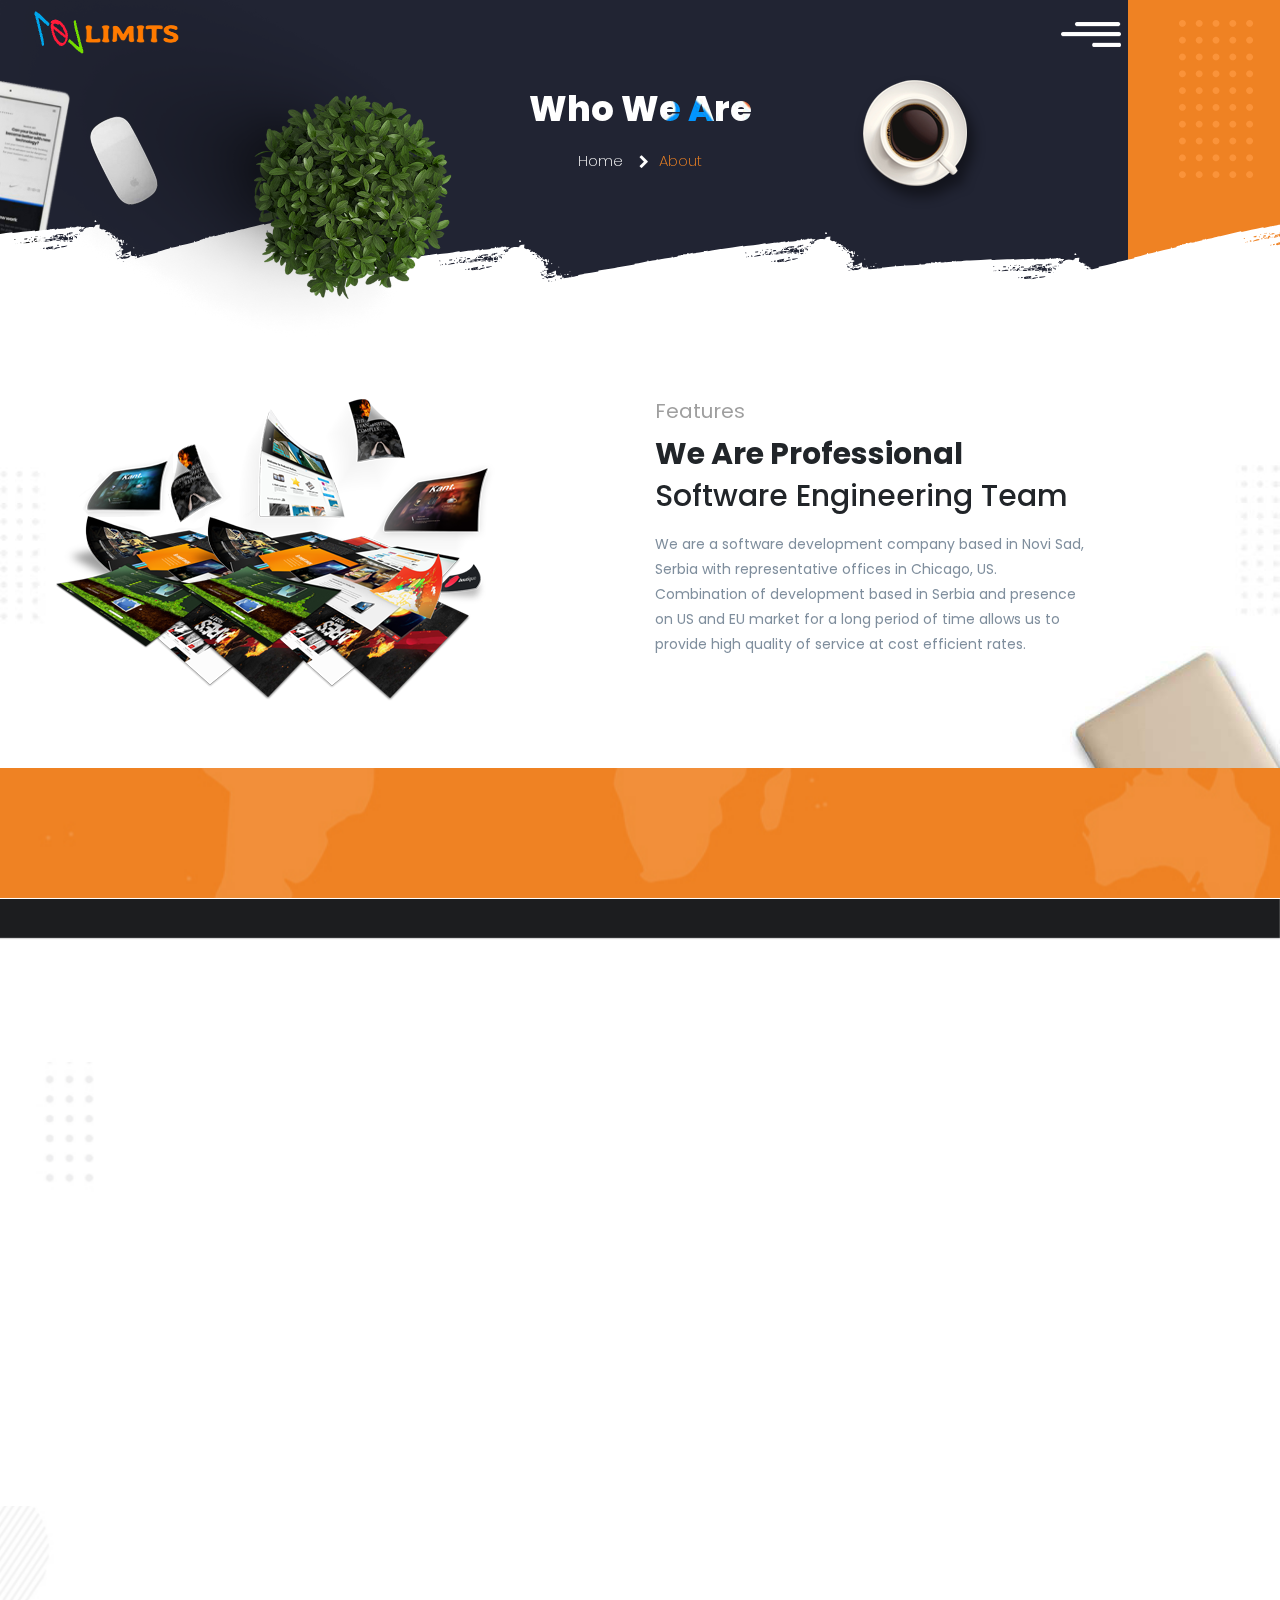
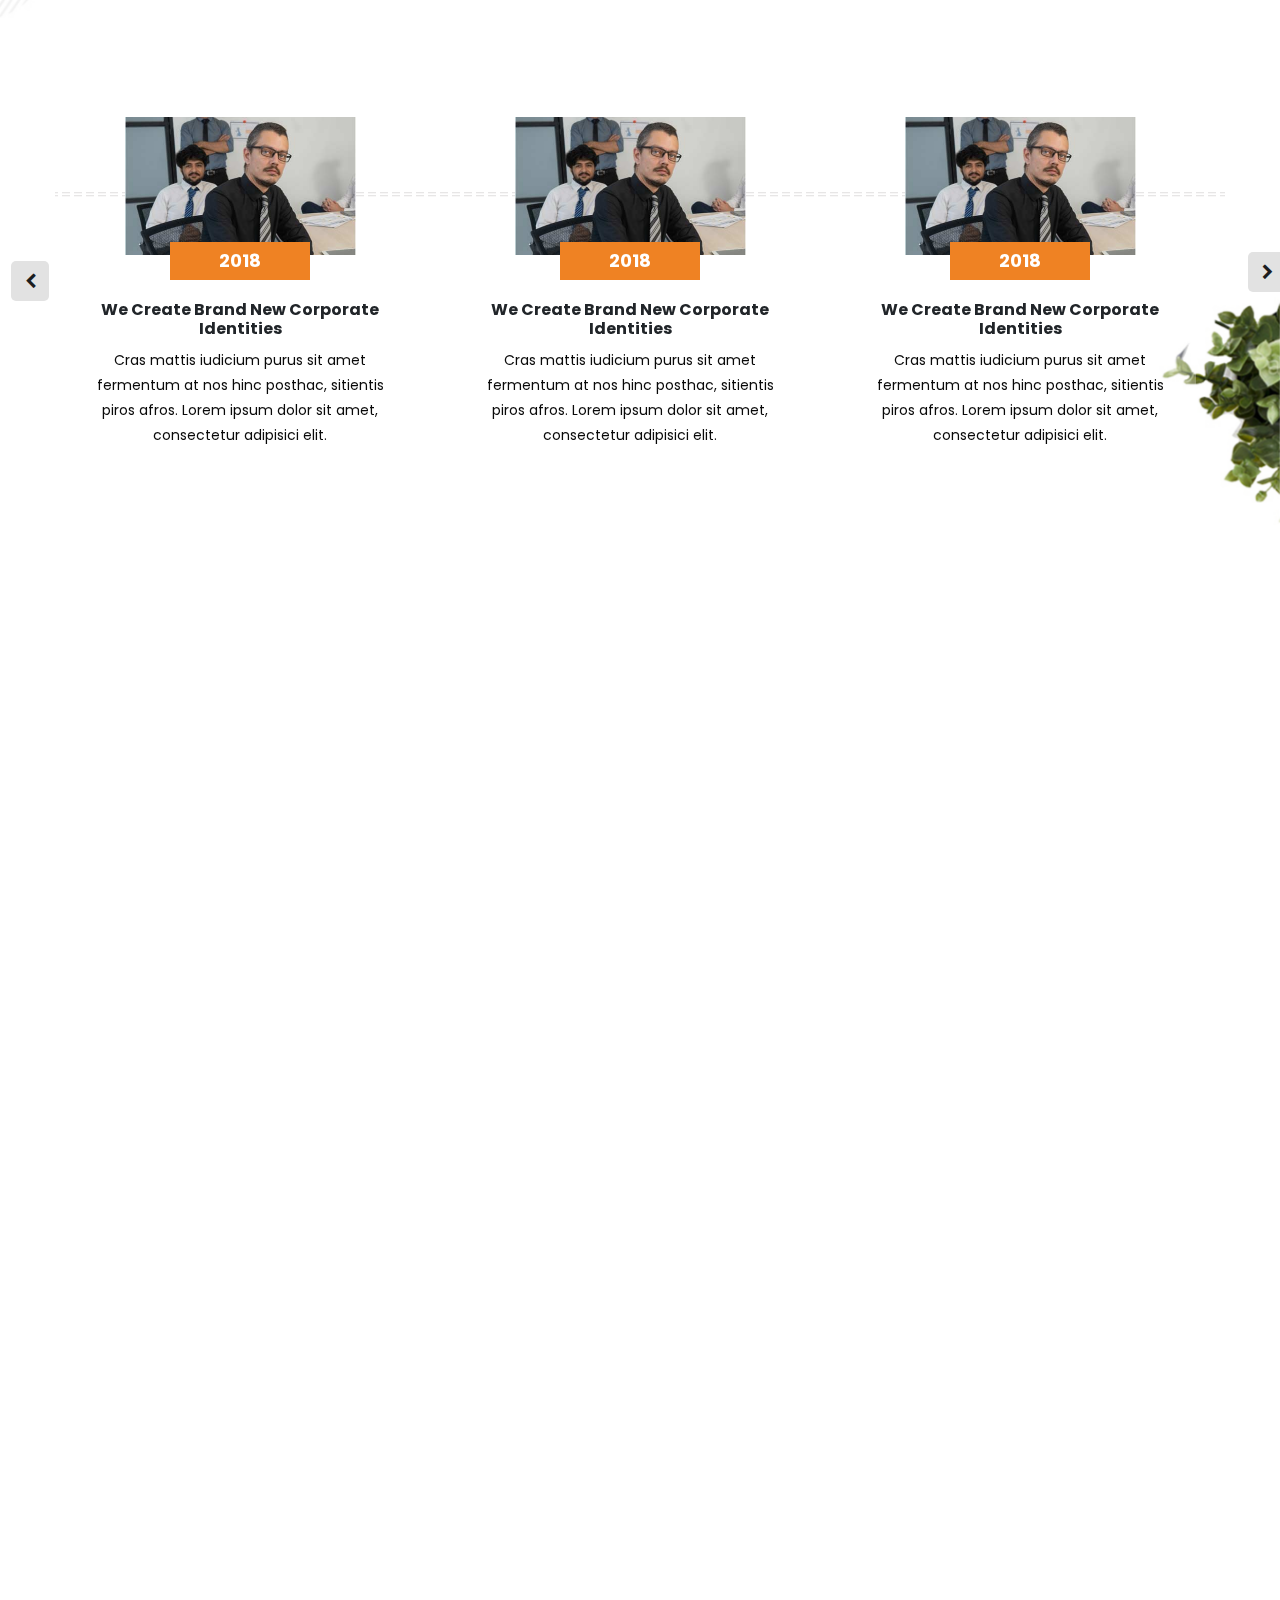
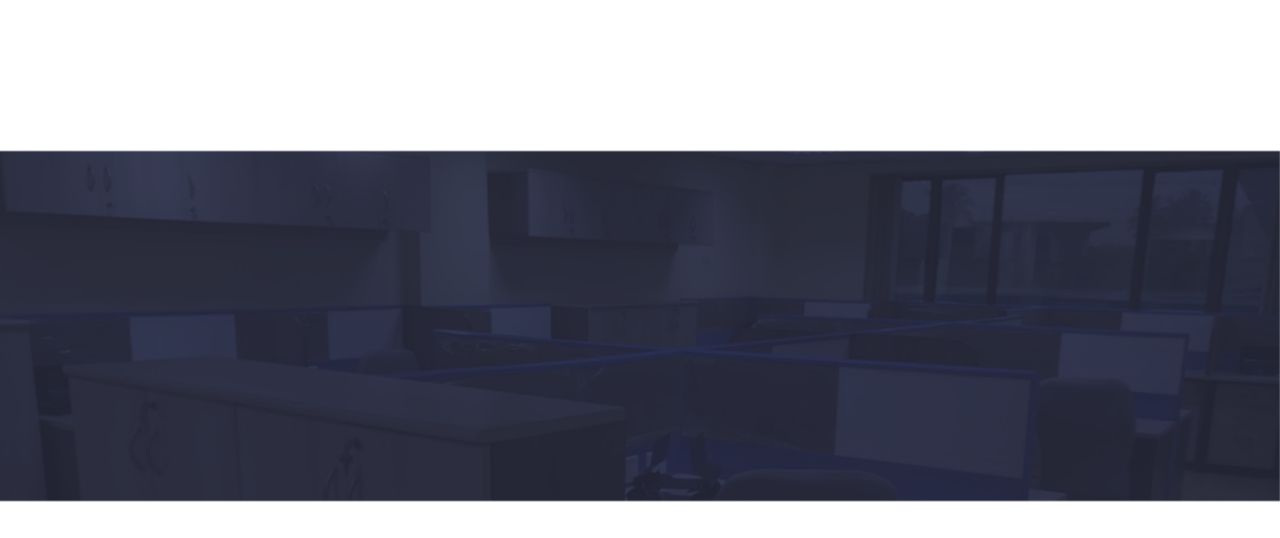
==== commit e6876000: "Updates." ====
--- a/about.html
+++ b/about.html
@@ -48,8 +48,8 @@
         <div class="keyart" id="nonparallax">
            <div class="container">
                  <div class="sub-page-heading" data-aos="fade-up">
-                    <h1> About Classic </h1>
-                    <ul> <li> Home </li> <li class="active"> About Classic </li> </ul>
+                    <h1> Who We Are </h1>
+                    <ul> <li> Home </li> <li class="active"> About </li> </ul>
                  </div>
            </div>
            <img src="images/uiweb-bg5.png" class="bg-7" alt="">
@@ -59,8 +59,8 @@
               <div class="keyart_layer" id="keyart-8" data-speed="100"></div>
               <div class="container">
                  <div class="sub-page-heading" data-aos="fade-up">
-                    <h1> About Classic </h1>
-                    <ul> <li> Home </li> <li class="active"> About Classic </li> </ul>
+                    <h1> Who We Are </h1>
+                    <ul> <li> Home </li> <li class="active"> About </li> </ul>
                  </div>
                </div>
               <img src="images/ab-coffie.png" class="ab-c" alt="picv0" data-aos="fade-left">
@@ -80,10 +80,8 @@
                                     </div>
                                      <div class="col-sm-12 col-lg-6" data-aos="fade-left">
                                         <h5> Features </h5>
-                                        <h1> We Are Professional <span> Digital Team </span> </h1>
-                                         <p> Our web design company specializes in the professional
-                                          creation of unique sites. </p>
-                                          <p> Our team constantly monitors the emergence of new technologies that we are not afraid to implement in web projects. We create only selling websites – this is an achievement by drawing the design and working out usability. The approach to each new project is individual, we treat every customer equally. </p>
+                                        <h1> We Are Professional <span> Software Engineering Team </span> </h1>
+                                         <p> We are a software development company based in Novi Sad, Serbia with representative offices in Chicago, US. Combination of development based in Serbia and presence on US and EU market for a long period of time allows us to provide high quality of service at cost efficient rates. </p>
                                      </div>
                                 </div>
                               </div>
@@ -99,19 +97,19 @@
                                    <div class="row">
                                        <div class="col-sm-12 col-md-4 col-lg-4">
                                           <div class="comon-about-text" data-aos="fade-right">
-                                             <h4> 32 + </h4>
+                                             <h4> 5 + </h4>
                                              <h5> Professionals team </h5>
                                           </div>
                                        </div> 
                                        <div class="col-sm-12 col-md-4 col-lg-4">
                                           <div class="comon-about-text" data-aos="fade-down">
-                                             <h4> 200 + </h4>
+                                             <h4> 20 + </h4>
                                              <h5> Satisfied customers </h5>
                                           </div>
                                        </div>
                                        <div class="col-sm-12 col-md-4 col-lg-4">
                                           <div class="comon-about-text" data-aos="fade-left">
-                                             <h4> 8 + </h4>
+                                             <h4> 4 + </h4>
                                              <h5> Years of experience </h5>
                                           </div>
                                        </div>
@@ -128,29 +126,33 @@
                                  <div class="demo-table-cell">
                                   <div class="about-our-div1">
                                    <div class="row">
-                                       <div class="col-lg-4">
+                                       <div class="col-lg-3">
                                           <div class="comon-about-text-2" data-aos="fade-down">
                                              <span> 01 </span>
-                                             <h5> <i class="far fa-check-circle"></i> Our Responsibility </h5>
-                                             <p> Lorem Ipsum is simply text of the printing and typesetting industry. Lorem Ipsum has been standard dummy. Lorem ipsum dolor sit amet, consectetuer adipiscing elit, </p>
-                                             <a href="#"> Learn  more </a>
+                                             <h5> <i class="far fa-check-circle"></i> Communication and Customer Involvement </h5>
+                                             <p> It is vital to know how important clear communication is for the overall success of your outsourced project. To provide superior communication, we assign a dedicated Project Manager/Team Lead on every project. After all, we measure our success in terms of the success of our clients. </p>
                                           </div>
                                        </div> 
-                                       <div class="col-lg-4">
+                                       <div class="col-lg-3">
                                           <div class="comon-about-text-2" data-aos="fade-up">
                                              <span> 02 </span>
-                                             <h5> <i class="far fa-check-circle"></i> Our Approach </h5>
-                                             <p> Lorem Ipsum is simply text of the printing and typesetting industry. Lorem Ipsum has been standard dummy. Lorem ipsum dolor sit amet, consectetuer adipiscing elit, </p>
-                                             <a href="#"> Learn  more </a>
-                                          </div>
-                                       </div>
-                                       <div class="col-lg-4">
+                                             <h5> <i class="far fa-check-circle"></i> World-class Talent at Attractive Rates </h5>
+                                             <p> Our diverse human resource pool can answer your most complex project needs. We have business analysts, project managers, web architects, graphic designers, mobile developers, database specialists, quality assurance and test engineers. </p>
+                                          </div>
+                                       </div>
+                                       <div class="col-lg-3">
                                           <div class="comon-about-text-2" data-aos="fade-down">
                                              <span> 03 </span>
-                                             <h5> <i class="far fa-check-circle"></i> Our Mission </h5>
-                                             <p> Lorem Ipsum is simply text of the printing and typesetting industry. Lorem Ipsum has been standard dummy. Lorem ipsum dolor sit amet, consectetuer adipiscing elit, </p>
-                                             <a href="#"> Learn  more </a>
-                                          </div>
+                                             <h5> <i class="far fa-check-circle"></i> Transparent Processes </h5>
+                                             <p> Gain an easy and transparent view on each phase of your solution development. Based on your project needs, our managers will provide daily and weekly status reports for you, share the necessary resources and communicate constantly in order for you to have clarity about what’s going on with your project. </p>
+                                          </div>
+                                       </div>
+                                       <div class="col-lg-3">
+                                           <div class="comon-about-text-2" data-aos="fade-down">
+                                               <span> 03 </span>
+                                               <h5> <i class="far fa-check-circle"></i> Complete Problem Solving Solution </h5>
+                                               <p> We take pride in handling complex projects and helping our clients define how to best utilize their product/application to answer its business objective. Throw everything you have at us, and our experts will make a solution which is sustainable, scalable and flexible to be altered as your business grows. </p>
+                                           </div>
                                        </div>
                                    </div>
                                   </div>
@@ -268,8 +270,8 @@
                              <div class="top-ft" >
                                 <a href="index.html" class="ft-logo"> <img src="images/logo.png" alt="".> </a>
                                 <hr>
-                                <p>We are a professional web and app development company based in India and provide offshore outsourcing services with complete 100% satisfaction.</p>
-                              <a href="#" class="trms"> Terms and Condition Privacy Policy </a>
+                                 <p>Work with individuals who not only understand the theory behind, but have a hands-on experience in structuring the people, processes and tools behind them produces predictive and high quality results.</p>
+                                 <a href="#" class="trms"> Terms & Condition Privacy Policy </a>
                              </div>
                               <p class="copy-text d-mob-none"> @ Copyright 2022 </p> 
                            </div>
@@ -285,15 +287,15 @@
                               <div class="clearfix"></div>
                               
                               <div class="ft-contact" data-aos="fade-down">
-                                <h4> <i class="fas fa-phone-alt"></i> 0011-010203 | 0022-003344 </h4>
+                                <h4> <i class="fas fa-phone-alt"></i> +381-63-573969 </h4>
                                 <hr>
                                 <h5> Contact Us </h5>
-                                <ul>
-                                    <li> <i class="fas fa-map-marker-alt"></i> 11 Elgar Rd, Box Hill South, VIC XX45 Australia </li>
-                                    <li>
-                                        <a href="mailto:"> <i class="fas fa-envelope"></i> support@example.com </a>
-                                    </li>
-                                </ul>
+                                  <ul>
+                                      <li> <i class="fas fa-map-marker-alt"></i> NO LIMITS DOO, Kraljvica Marka 32B/94, 21000 Novi Sad, Serbia </li>
+                                      <li>
+                                          <a href="mailto:"> <i class="fas fa-envelope"></i> support@no-limts.io </a>
+                                      </li>
+                                  </ul>
                             </div>
 
                            </div>
--- a/css/style.css
+++ b/css/style.css
@@ -59,7 +59,7 @@
 .ps-items::-webkit-scrollbar-thumb{background:#0696fb;}
 .ps-items::-webkit-scrollbar-thumb:hover{background:#0696fb;}
 .ps-items img{width:100% !important;border-radius:0 0 8px 8px;}
-.demo-table-cell .row{place-items:center;}
+.demo-table-cell .row{place-items:center;align-items: stretch;}
 .banner-text{position:relative;padding-left:35px;z-index:3;}
 .banner-text:before{width:150px;height:282px;top:-50px;position:absolute;content:'';border:solid 10px #2a2d42;z-index:1;left:0;}
 .banner-text:after{width:150px;height:282px;top:-50px;position:absolute;content:'';background:-moz-linear-gradient(-45deg, rgba(34,36,51,1) 0%, rgba(33,35,49,1) 72%, rgba(33,35,49,1) 81%, rgba(33,35,50,0) 100%);background:-webkit-linear-gradient(-45deg, rgba(34,36,51,1) 0%,rgba(33,35,49,1) 72%,rgba(33,35,49,1) 81%,rgba(33,35,50,0) 100%);background:linear-gradient(135deg, rgba(34,36,51,1) 0%,rgba(33,35,49,1) 72%,rgba(33,35,49,1) 81%,rgba(33,35,50,0) 100%);filter:progid:DXImageTransform.Microsoft.gradient( startColorstr='#222433', endColorstr='#00212332',GradientType=1 );z-index:2;right:120px;}
